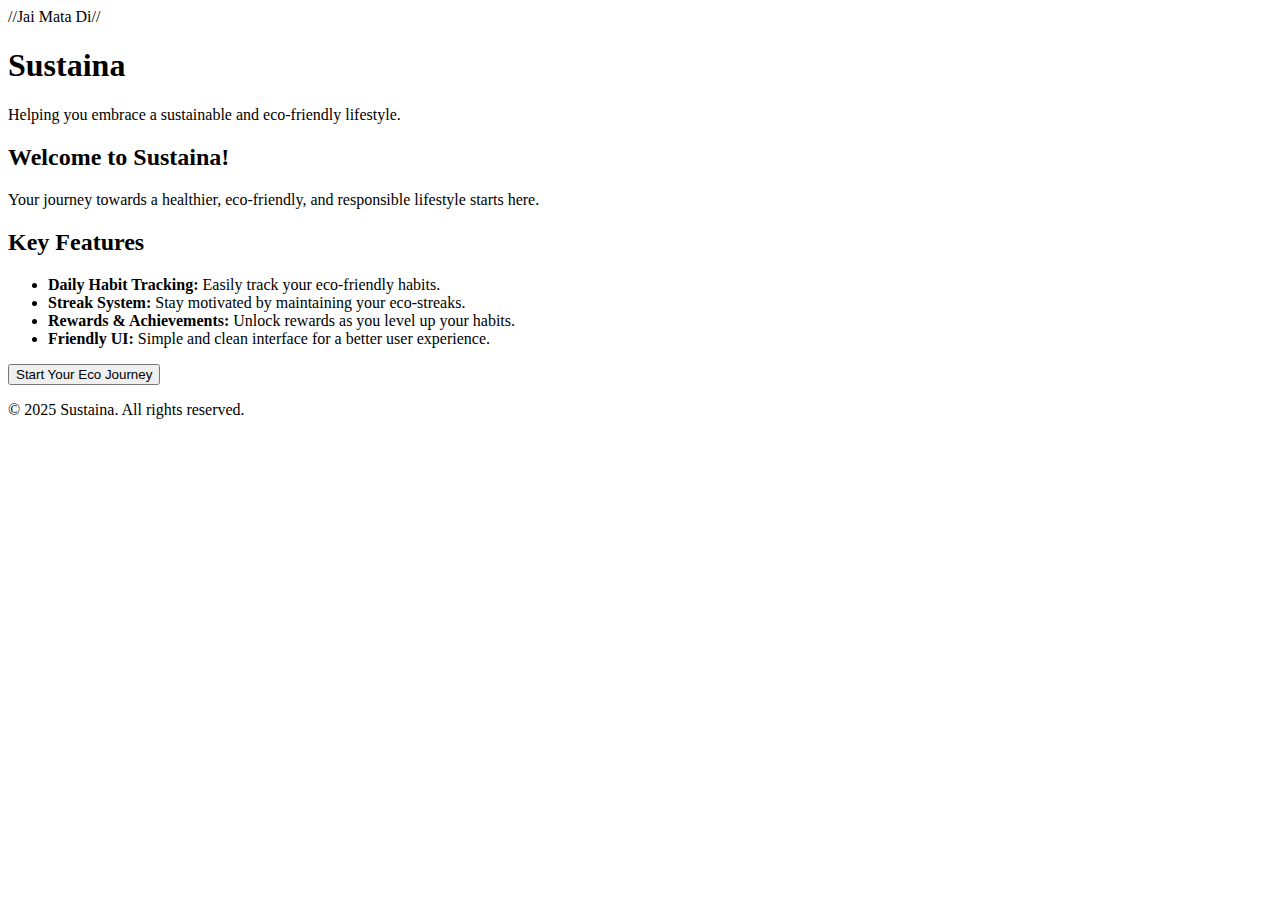
==== index.html @ 22886e9b "Initial hTML commit for Sustaina project" ====
//Jai Mata Di//
<!DOCTYPE html>
<html lang="en">
<head>
    <meta charset="UTF-8">
    <meta name="viewport" content="width=device-width, initial-scale=1.0">
    <title>Sustaina - Your Path to Eco-Friendly Living</title>
    <link rel="stylesheet" href="styles.css">
</head>
<body>

    <!-- Header Section -->
    <header>
        <div class="logo">
            <h1>Sustaina</h1>
        </div>
        <p class="tagline">Helping you embrace a sustainable and eco-friendly lifestyle.</p>
    </header>

    <!-- Main Container -->
    <div class="container">

        <!-- Introduction Section -->
        <section class="intro">
            <h2>Welcome to Sustaina!</h2>
            <p>Your journey towards a healthier, eco-friendly, and responsible lifestyle starts here.</p>
        </section>

        <!-- Key Features Section -->
        <section class="features">
            <h2>Key Features</h2>
            <ul>
                <li><strong>Daily Habit Tracking:</strong> Easily track your eco-friendly habits.</li>
                <li><strong>Streak System:</strong> Stay motivated by maintaining your eco-streaks.</li>
                <li><strong>Rewards & Achievements:</strong> Unlock rewards as you level up your habits.</li>
                <li><strong>Friendly UI:</strong> Simple and clean interface for a better user experience.</li>
            </ul>
        </section>

        <!-- Call to Action Section -->
        <section class="cta">
            <button class="start-button">Start Your Eco Journey</button>
        </section>

    </div>

    <!-- Footer Section -->
    <footer>
        <p>&copy; 2025 Sustaina. All rights reserved.</p>
    </footer>

    <script src="script.js"></script>
</body>
</html>
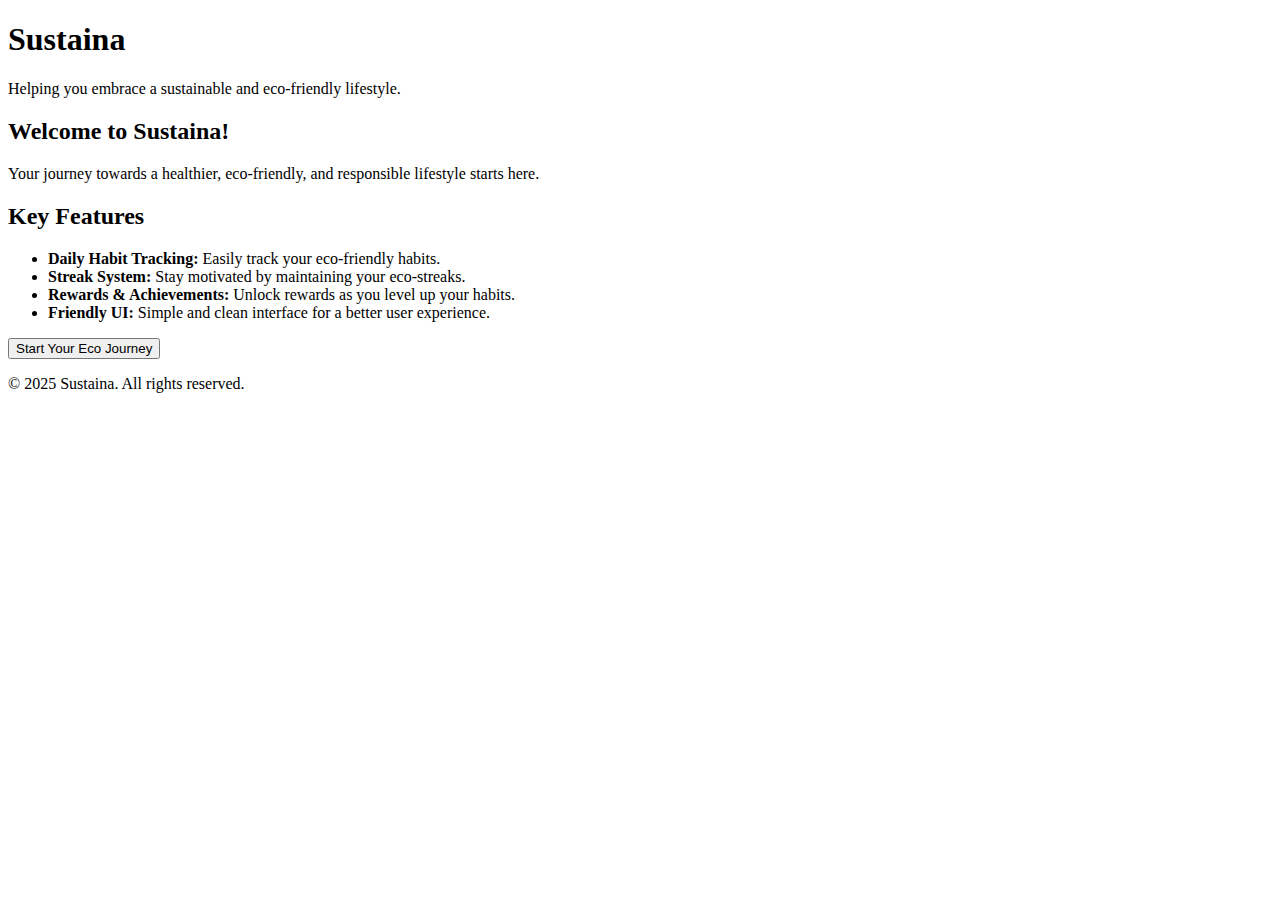
==== commit b1138dc9: "Some Changes in HTML code" ====
--- a/index.html
+++ b/index.html
@@ -1,4 +1,3 @@
-//Jai Mata Di//
 <!DOCTYPE html>
 <html lang="en">
 <head>
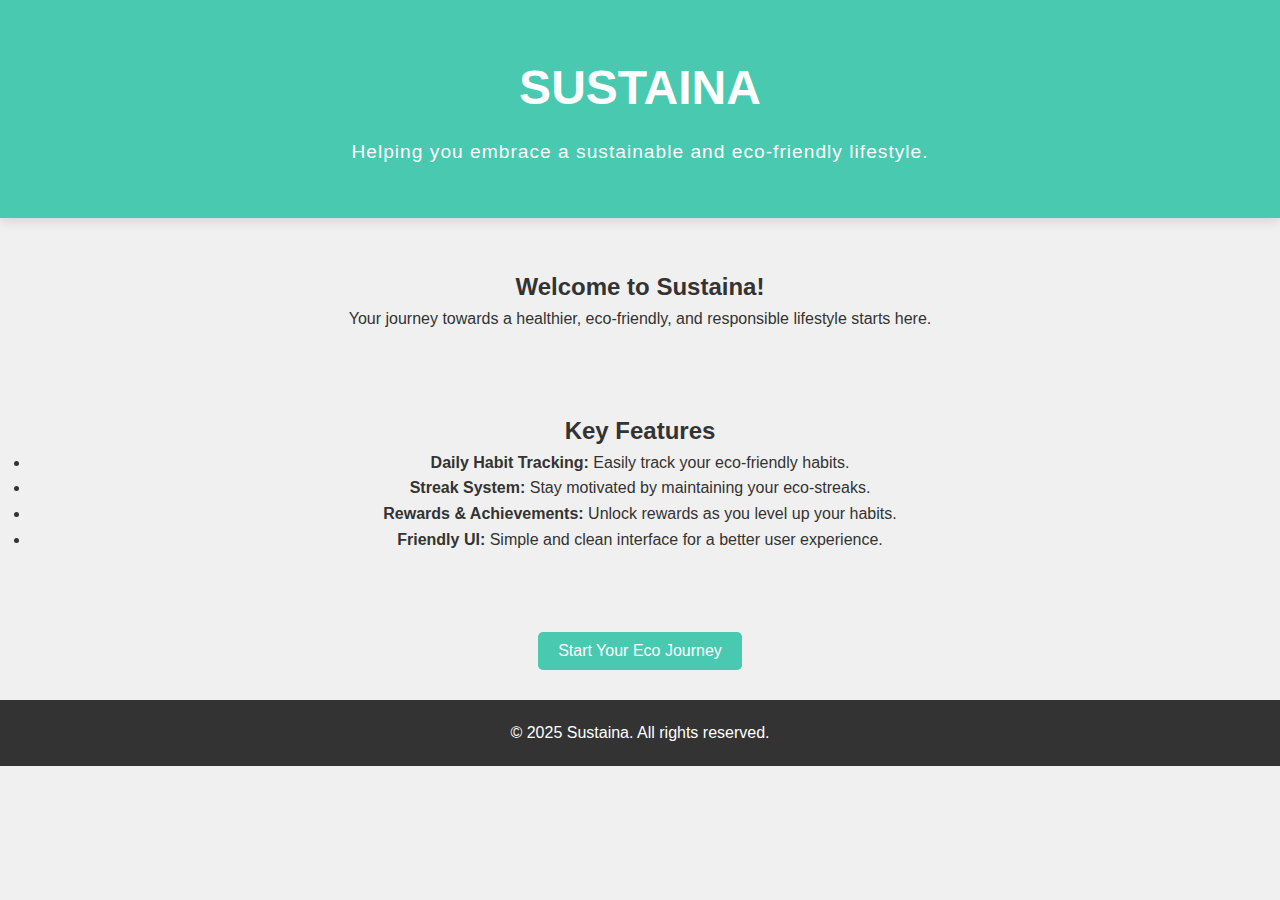
==== commit 90b51d6c: "Clearead mistake of linking html to css" ====
--- a/index.html
+++ b/index.html
@@ -4,7 +4,7 @@
     <meta charset="UTF-8">
     <meta name="viewport" content="width=device-width, initial-scale=1.0">
     <title>Sustaina - Your Path to Eco-Friendly Living</title>
-    <link rel="stylesheet" href="styles.css">
+    <link rel="stylesheet" href="style.css">
 </head>
 <body>
 
--- a/style.css
+++ b/style.css
@@ -0,0 +1,132 @@
+/* General Reset */
+* {
+    margin: 0;
+    padding: 0;
+    box-sizing: border-box;
+}
+
+/* Body Styling */
+body {
+    font-family: 'Arial', sans-serif;
+    background-color: #f0f0f0;
+    color: #333;
+    line-height: 1.6;
+}
+
+/* Header Section */
+header {
+    background: #48c9b0;
+    color: #fff;
+    padding: 50px 0;
+    text-align: center;
+    box-shadow: 0 4px 10px rgba(0, 0, 0, 0.1);
+    animation: fadeIn 2s ease-in-out;
+}
+
+header h1 {
+    font-size: 3rem;
+    font-weight: bold;
+    text-transform: uppercase;
+    margin-bottom: 10px;
+}
+
+header p {
+    font-size: 1.2rem;
+    letter-spacing: 1px;
+}
+
+/* Animation for fade-in effect */
+@keyframes fadeIn {
+    0% {
+        opacity: 0;
+    }
+    100% {
+        opacity: 1;
+    }
+}
+
+/* Section Styling */
+section {
+    padding: 30px;
+    text-align: center;
+    margin-top: 20px;
+}
+
+/* Card Layout for Key Features */
+.feature-cards {
+    display: flex;
+    justify-content: space-around;
+    flex-wrap: wrap;
+    gap: 20px;
+}
+
+.feature-card {
+    background-color: #fff;
+    width: 250px;
+    padding: 20px;
+    border-radius: 10px;
+    box-shadow: 0 4px 6px rgba(0, 0, 0, 0.1);
+    transition: transform 0.3s ease, box-shadow 0.3s ease;
+}
+
+.feature-card:hover {
+    transform: scale(1.05);
+    box-shadow: 0 8px 12px rgba(0, 0, 0, 0.2);
+}
+
+.feature-card h3 {
+    font-size: 1.5rem;
+    margin-bottom: 10px;
+}
+
+.feature-card p {
+    font-size: 1rem;
+    color: #666;
+}
+
+/* Button Styling */
+button {
+    background-color: #48c9b0;
+    color: white;
+    padding: 10px 20px;
+    border: none;
+    border-radius: 5px;
+    cursor: pointer;
+    font-size: 1rem;
+    transition: background-color 0.3s ease;
+}
+
+button:hover {
+    background-color: #16a085;
+}
+
+/* Footer Styling */
+footer {
+    background: #333;
+    color: #fff;
+    padding: 20px 0;
+    text-align: center;
+}
+
+footer a {
+    color: #fff;
+    text-decoration: none;
+    font-weight: bold;
+}
+
+footer a:hover {
+    text-decoration: underline;
+}
+
+/* Image Styling */
+img {
+    max-width: 100%;
+    height: auto;
+    border-radius: 8px;
+    box-shadow: 0 4px 6px rgba(0, 0, 0, 0.1);
+}
+
+/* Smooth Scroll Effect */
+html {
+    scroll-behavior: smooth;
+}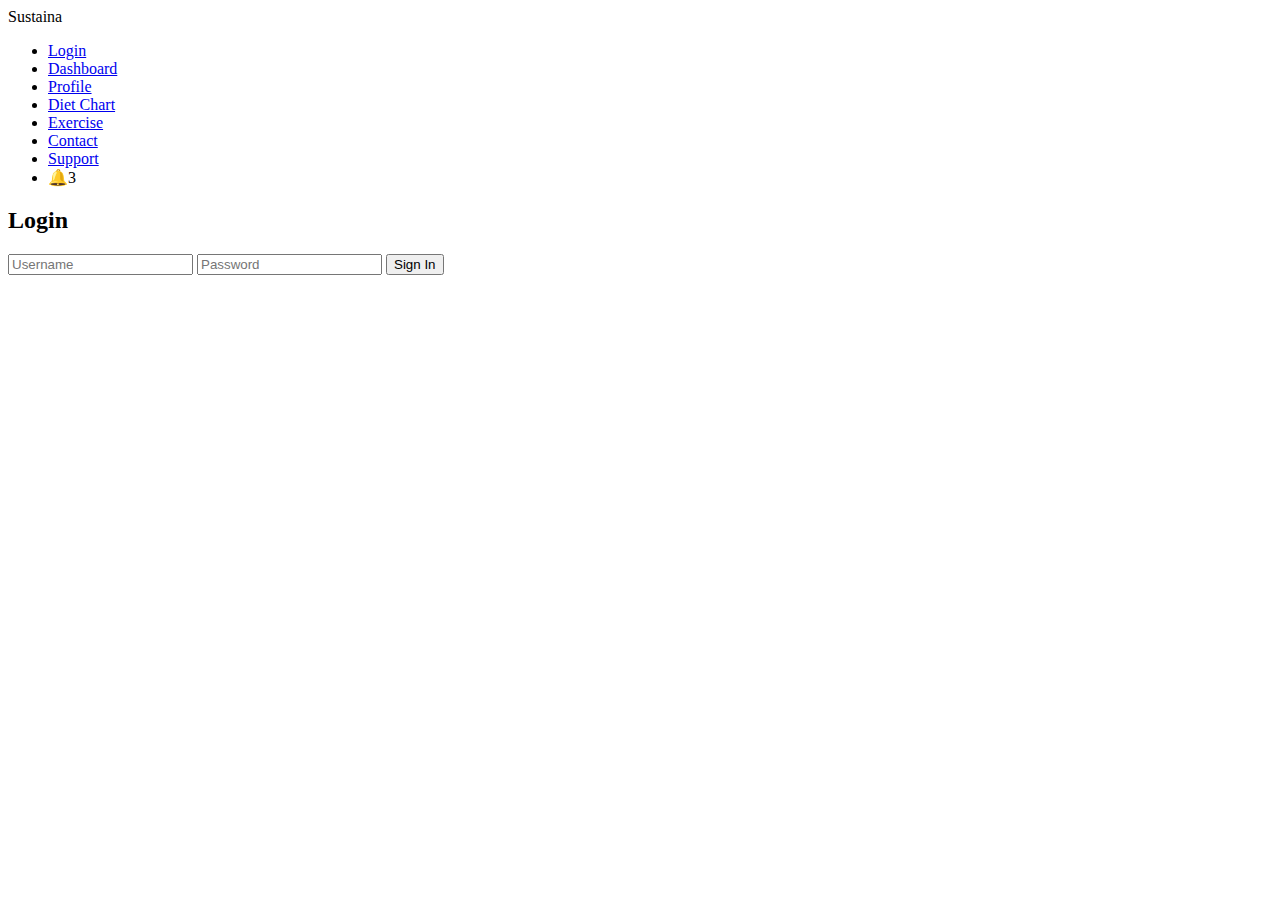
==== commit 39bbd8f4: "Changes in html code" ====
--- a/index.html
+++ b/index.html
@@ -1,53 +1,101 @@
+<!-- index.html -->
 <!DOCTYPE html>
 <html lang="en">
 <head>
-    <meta charset="UTF-8">
-    <meta name="viewport" content="width=device-width, initial-scale=1.0">
-    <title>Sustaina - Your Path to Eco-Friendly Living</title>
-    <link rel="stylesheet" href="style.css">
+  <meta charset="UTF-8">
+  <meta name="viewport" content="width=device-width, initial-scale=1.0">
+  <title>Sustaina - Your Path to Eco-Friendly Living</title>
+  <link rel="stylesheet" href="styles.css">
 </head>
 <body>
-
-    <!-- Header Section -->
-    <header>
-        <div class="logo">
-            <h1>Sustaina</h1>
-        </div>
-        <p class="tagline">Helping you embrace a sustainable and eco-friendly lifestyle.</p>
-    </header>
-
-    <!-- Main Container -->
-    <div class="container">
-
-        <!-- Introduction Section -->
-        <section class="intro">
-            <h2>Welcome to Sustaina!</h2>
-            <p>Your journey towards a healthier, eco-friendly, and responsible lifestyle starts here.</p>
-        </section>
-
-        <!-- Key Features Section -->
-        <section class="features">
-            <h2>Key Features</h2>
-            <ul>
-                <li><strong>Daily Habit Tracking:</strong> Easily track your eco-friendly habits.</li>
-                <li><strong>Streak System:</strong> Stay motivated by maintaining your eco-streaks.</li>
-                <li><strong>Rewards & Achievements:</strong> Unlock rewards as you level up your habits.</li>
-                <li><strong>Friendly UI:</strong> Simple and clean interface for a better user experience.</li>
-            </ul>
-        </section>
-
-        <!-- Call to Action Section -->
-        <section class="cta">
-            <button class="start-button">Start Your Eco Journey</button>
-        </section>
-
-    </div>
-
-    <!-- Footer Section -->
-    <footer>
-        <p>&copy; 2025 Sustaina. All rights reserved.</p>
-    </footer>
-
-    <script src="script.js"></script>
+  <header>
+    <div class="logo">Sustaina</div>
+    <nav>
+      <ul>
+        <li><a href="#" data-view="login" class="nav-link active">Login</a></li>
+        <li><a href="#" data-view="dashboard" class="nav-link">Dashboard</a></li>
+        <li><a href="#" data-view="profile" class="nav-link">Profile</a></li>
+        <li><a href="#" data-view="diet" class="nav-link">Diet Chart</a></li>
+        <li><a href="#" data-view="exercise" class="nav-link">Exercise</a></li>
+        <li><a href="#" data-view="contact" class="nav-link">Contact</a></li>
+        <li><a href="#" data-view="support" class="nav-link">Support</a></li>
+        <li><span id="notif" class="nav-link">🔔<span class="badge" id="notifCount">3</span></span></li>
+      </ul>
+    </nav>
+  </header>
+  <main id="view-container">
+    <!-- Login View -->
+    <section class="view" id="login">
+      <h2>Login</h2>
+      <form id="loginForm">
+        <input type="text" id="username" placeholder="Username" required>
+        <input type="password" id="password" placeholder="Password" required>
+        <button type="submit" class="btn">Sign In</button>
+      </form>
+    </section>
+    <!-- Dashboard View -->
+    <section class="view" id="dashboard" hidden>
+      <h2>Dashboard</h2>
+      <div class="cards">
+        <div class="card">Streak: <span id="streak">0</span> days</div>
+        <div class="card">XP: <span id="xp">0</span></div>
+        <div class="card">Eco-Score: <span id="ecoScore">0</span></div>
+      </div>
+      <div class="habits">
+        <button class="habit-btn" data-habit="walk">🚶 Walk instead of bike</button>
+        <button class="habit-btn" data-habit="water">💧 Drink in reusable bottle</button>
+        <button class="habit-btn" data-habit="plant">🌱 Water a plant</button>
+        <button class="habit-btn" data-habit="junk">🥗 No junk food today</button>
+      </div>
+      <div class="quote">
+        <button id="quoteButton" class="btn">Motivate Me</button>
+        <p id="quoteDisplay"></p>
+      </div>
+    </section>
+    <!-- Profile View -->
+    <section class="view" id="profile" hidden>
+      <h2>Profile</h2>
+      <div class="profile-info">
+        <p><strong>Username:</strong> <span id="user-name">User</span></p>
+        <p><strong>Email:</strong> <span id="user-email">user@example.com</span></p>
+      </div>
+    </section>
+    <!-- Diet Chart View -->
+    <section class="view" id="diet" hidden>
+      <h2>Diet Chart</h2>
+      <ul class="list">
+        <li>Breakfast: Oats & Fruit</li>
+        <li>Lunch: Salad & Quinoa</li>
+        <li>Snack: Nuts & Yogurt</li>
+        <li>Dinner: Veg Curry & Brown Rice</li>
+      </ul>
+    </section>
+    <!-- Exercise View -->
+    <section class="view" id="exercise" hidden>
+      <h2>Exercise</h2>
+      <ul class="list">
+        <li>30 min Walking</li>
+        <li>15 min Yoga</li>
+        <li>Push-ups: 20 reps</li>
+      </ul>
+    </section>
+    <!-- Contact View -->
+    <section class="view" id="contact" hidden>
+      <h2>Contact Us</h2>
+      <form id="contactForm">
+        <input type="text" placeholder="Your Name" required>
+        <input type="email" placeholder="Your Email" required>
+        <textarea placeholder="Message..." required></textarea>
+        <button type="submit" class="btn">Send</button>
+      </form>
+    </section>
+    <!-- Support View -->
+    <section class="view" id="support" hidden>
+      <h2>Support</h2>
+      <p>Help Desk: <a href="mailto:support@sustaina.com">support@sustaina.com</a></p>
+      <p>FAQs: Coming soon</p>
+    </section>
+  </main>
+  <script src="script.js"></script>
 </body>
 </html>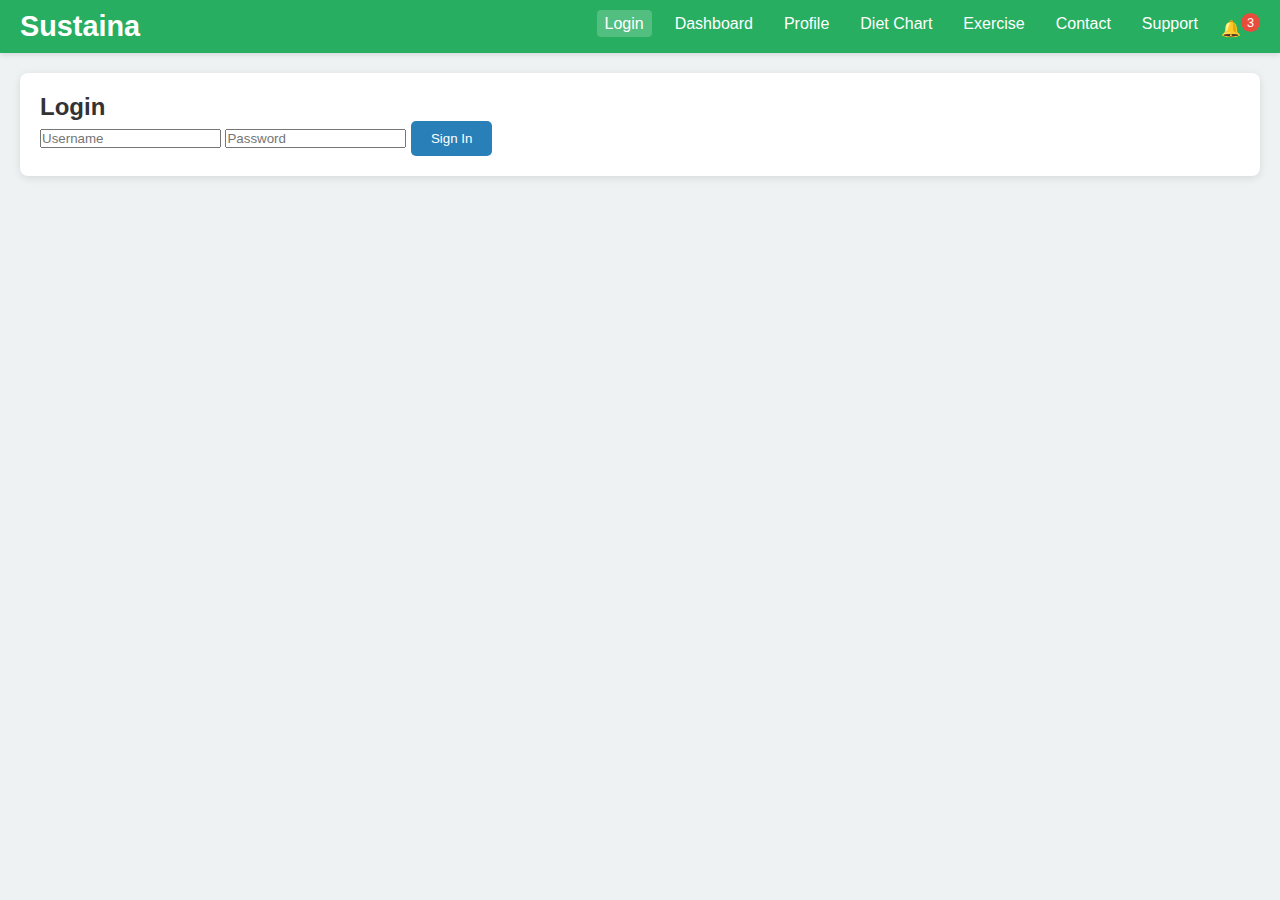
==== commit 8e4cd679: "link updated" ====
--- a/index.html
+++ b/index.html
@@ -5,7 +5,7 @@
   <meta charset="UTF-8">
   <meta name="viewport" content="width=device-width, initial-scale=1.0">
   <title>Sustaina - Your Path to Eco-Friendly Living</title>
-  <link rel="stylesheet" href="styles.css">
+  <link rel="stylesheet" href="style.css">
 </head>
 <body>
   <header>
--- a/style.css
+++ b/style.css
@@ -0,0 +1,21 @@
+* { box-sizing: border-box; margin: 0; padding: 0; }
+body { font-family: 'Segoe UI', sans-serif; background: #eef2f3; color: #333; }
+header { background: #27ae60; color: #fff; display: flex; justify-content: space-between; align-items: center; padding: 10px 20px; box-shadow: 0 2px 5px rgba(0,0,0,0.1); }
+.logo { font-size: 1.8em; font-weight: bold; }
+nav ul { list-style: none; display: flex; gap: 15px; }
+nav a { color: #fff; text-decoration: none; padding: 5px 8px; border-radius: 4px; transition: background 0.3s; }
+nav a.active, nav a:hover { background: rgba(255,255,255,0.2); }
+.badge { background: #e74c3c; border-radius: 50%; padding: 2px 6px; font-size: 0.8em; vertical-align: super; }
+main { padding: 20px; }
+.view { background: #fff; padding: 20px; margin-bottom: 20px; border-radius: 8px; box-shadow: 0 2px 8px rgba(0,0,0,0.1); animation: slideIn 0.5s ease; }
+.cards { display: flex; gap: 10px; flex-wrap: wrap; margin-bottom: 20px; }
+.card { flex: 1 1 120px; background: #dff9fb; padding: 15px; border-radius: 5px; text-align: center; font-weight: bold; }
+.habits { display: flex; flex-wrap: wrap; gap: 10px; margin-bottom: 20px; }
+.habit-btn { background: #27ae60; border: none; color: #fff; padding: 10px; border-radius: 5px; cursor: pointer; transition: transform 0.2s; }
+.habit-btn:hover { transform: translateY(-3px); }
+.btn { background: #2980b9; color: #fff; padding: 10px 20px; border: none; border-radius: 5px; cursor: pointer; transition: background 0.3s; }
+.btn:hover { background: #1c5980; }
+.list { list-style: disc inside; text-align: left; }
+p { margin-bottom: 10px; }
+footer { display: none; }
+@keyframes slideIn { from { opacity: 0; transform: translateY(20px); } to { opacity: 1; transform: translateY(0); } }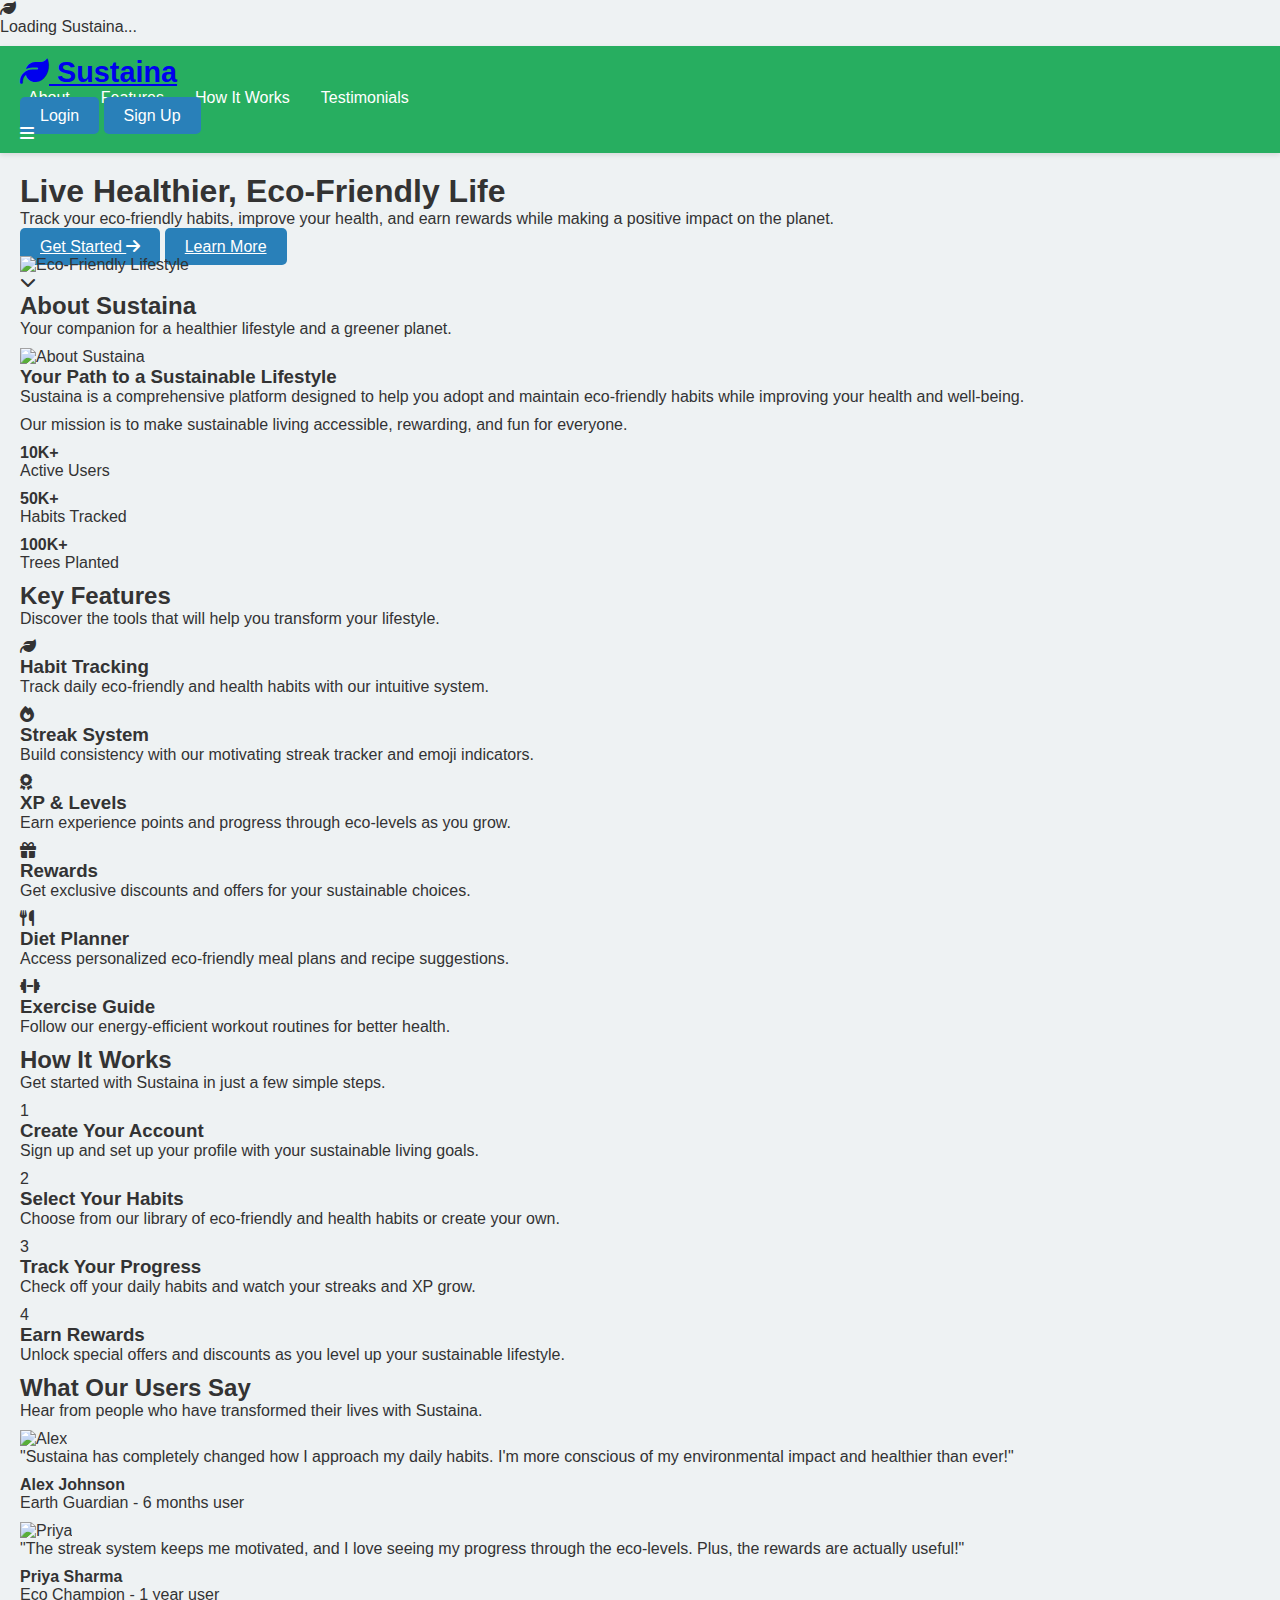
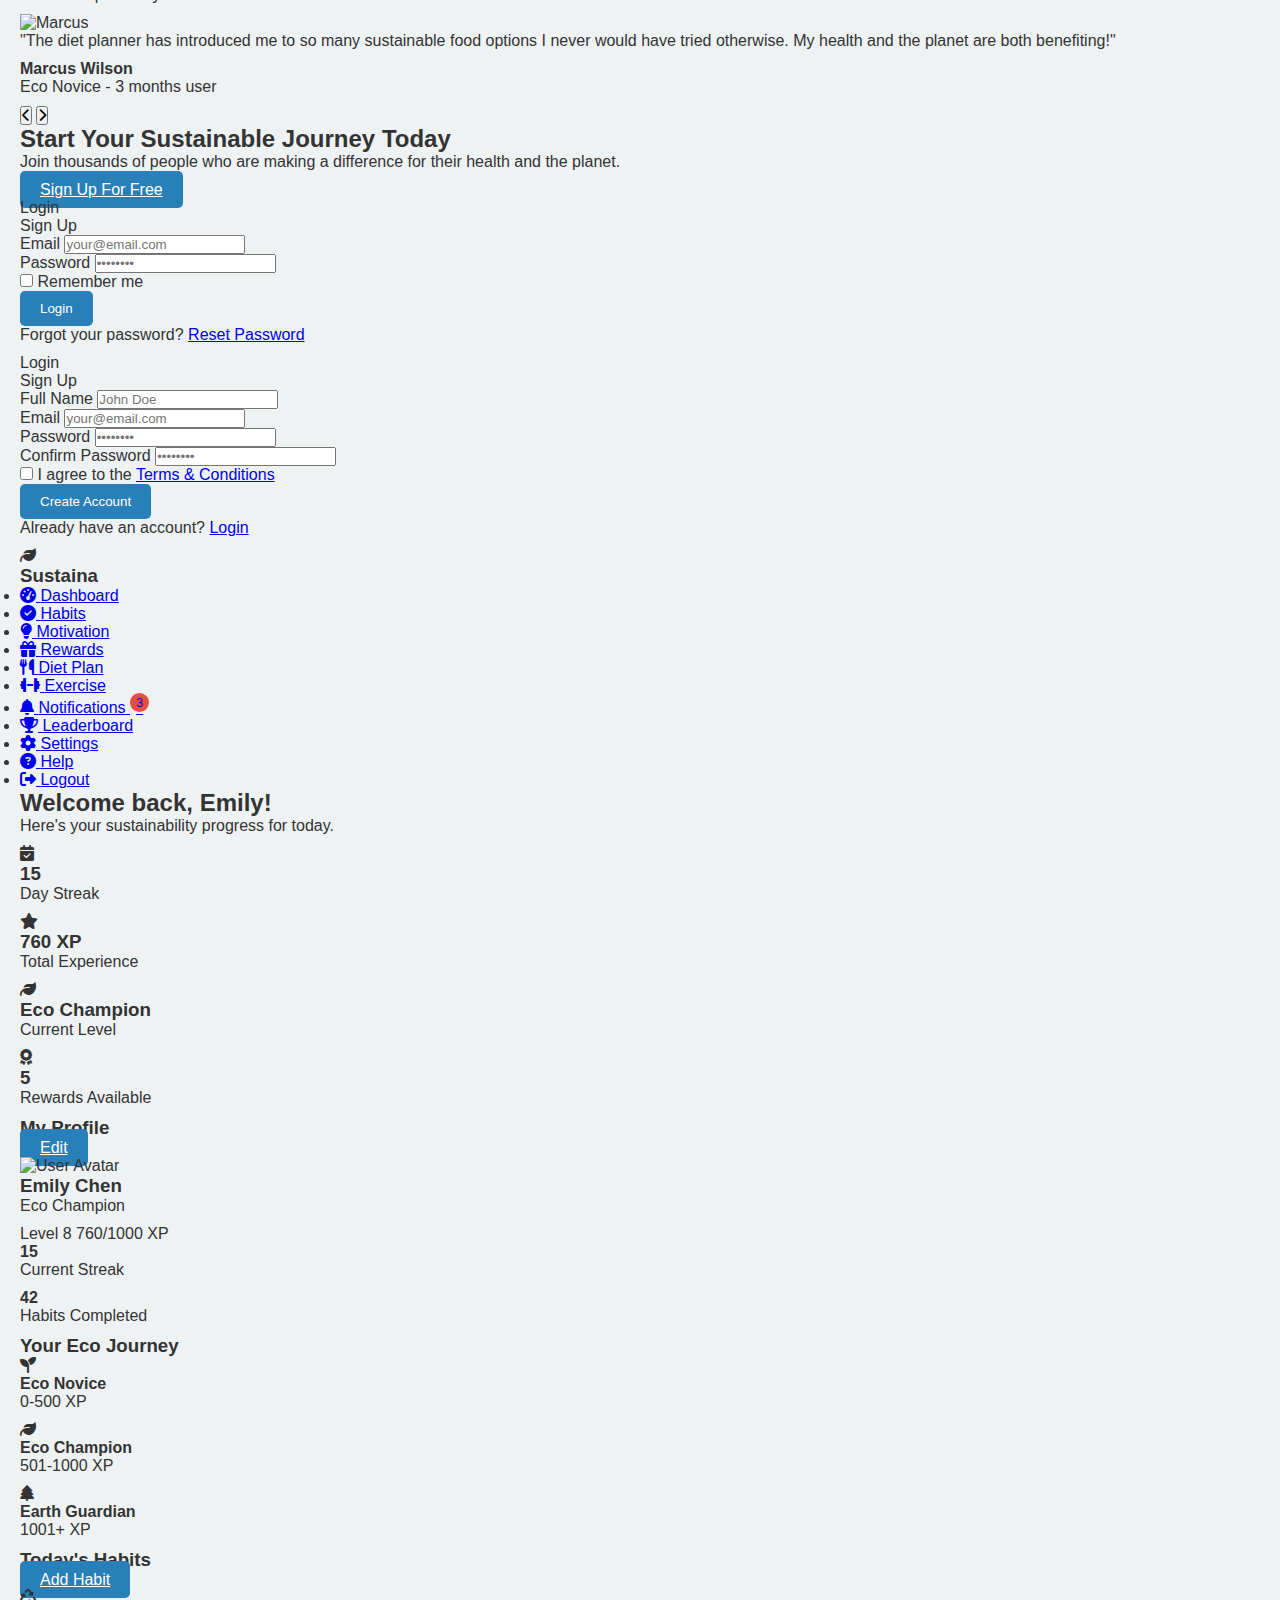
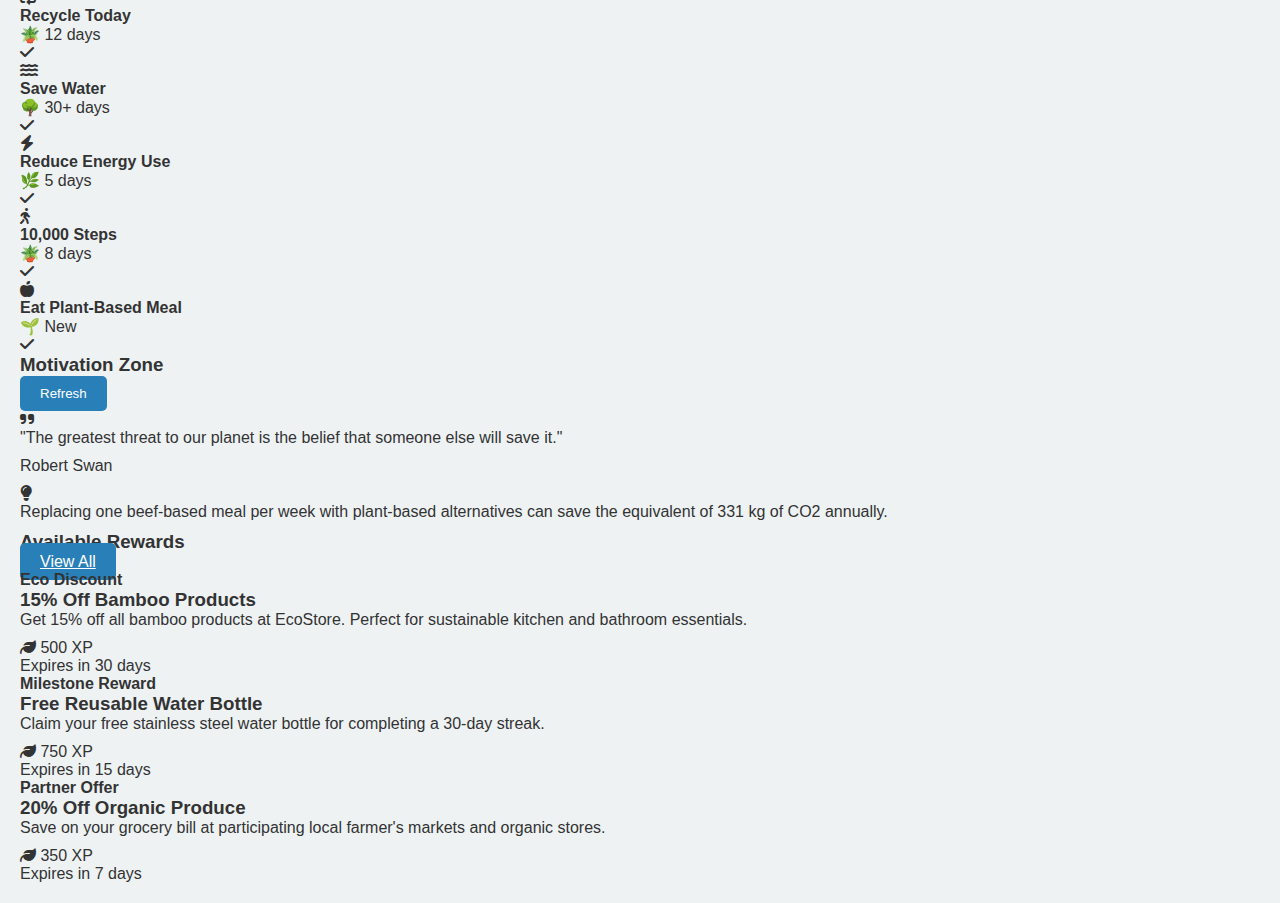
==== commit 8e67ba54: "Change in html code" ====
--- a/index.html
+++ b/index.html
@@ -1,101 +1,689 @@
-<!-- index.html -->
 <!DOCTYPE html>
 <html lang="en">
 <head>
-  <meta charset="UTF-8">
-  <meta name="viewport" content="width=device-width, initial-scale=1.0">
-  <title>Sustaina - Your Path to Eco-Friendly Living</title>
-  <link rel="stylesheet" href="style.css">
+    <meta charset="UTF-8">
+    <meta name="viewport" content="width=device-width, initial-scale=1.0">
+    <title>Sustaina - Eco-Friendly Lifestyle Platform</title>
+    <!-- Font Awesome for icons -->
+    <link rel="stylesheet" href="https://cdnjs.cloudflare.com/ajax/libs/font-awesome/6.4.0/css/all.min.css">
+    <!-- Custom CSS will be linked here -->
+    <link rel="stylesheet" href="style.css">
 </head>
 <body>
-  <header>
-    <div class="logo">Sustaina</div>
-    <nav>
-      <ul>
-        <li><a href="#" data-view="login" class="nav-link active">Login</a></li>
-        <li><a href="#" data-view="dashboard" class="nav-link">Dashboard</a></li>
-        <li><a href="#" data-view="profile" class="nav-link">Profile</a></li>
-        <li><a href="#" data-view="diet" class="nav-link">Diet Chart</a></li>
-        <li><a href="#" data-view="exercise" class="nav-link">Exercise</a></li>
-        <li><a href="#" data-view="contact" class="nav-link">Contact</a></li>
-        <li><a href="#" data-view="support" class="nav-link">Support</a></li>
-        <li><span id="notif" class="nav-link">🔔<span class="badge" id="notifCount">3</span></span></li>
-      </ul>
-    </nav>
-  </header>
-  <main id="view-container">
-    <!-- Login View -->
-    <section class="view" id="login">
-      <h2>Login</h2>
-      <form id="loginForm">
-        <input type="text" id="username" placeholder="Username" required>
-        <input type="password" id="password" placeholder="Password" required>
-        <button type="submit" class="btn">Sign In</button>
-      </form>
-    </section>
-    <!-- Dashboard View -->
-    <section class="view" id="dashboard" hidden>
-      <h2>Dashboard</h2>
-      <div class="cards">
-        <div class="card">Streak: <span id="streak">0</span> days</div>
-        <div class="card">XP: <span id="xp">0</span></div>
-        <div class="card">Eco-Score: <span id="ecoScore">0</span></div>
-      </div>
-      <div class="habits">
-        <button class="habit-btn" data-habit="walk">🚶 Walk instead of bike</button>
-        <button class="habit-btn" data-habit="water">💧 Drink in reusable bottle</button>
-        <button class="habit-btn" data-habit="plant">🌱 Water a plant</button>
-        <button class="habit-btn" data-habit="junk">🥗 No junk food today</button>
-      </div>
-      <div class="quote">
-        <button id="quoteButton" class="btn">Motivate Me</button>
-        <p id="quoteDisplay"></p>
-      </div>
-    </section>
-    <!-- Profile View -->
-    <section class="view" id="profile" hidden>
-      <h2>Profile</h2>
-      <div class="profile-info">
-        <p><strong>Username:</strong> <span id="user-name">User</span></p>
-        <p><strong>Email:</strong> <span id="user-email">user@example.com</span></p>
-      </div>
-    </section>
-    <!-- Diet Chart View -->
-    <section class="view" id="diet" hidden>
-      <h2>Diet Chart</h2>
-      <ul class="list">
-        <li>Breakfast: Oats & Fruit</li>
-        <li>Lunch: Salad & Quinoa</li>
-        <li>Snack: Nuts & Yogurt</li>
-        <li>Dinner: Veg Curry & Brown Rice</li>
-      </ul>
-    </section>
-    <!-- Exercise View -->
-    <section class="view" id="exercise" hidden>
-      <h2>Exercise</h2>
-      <ul class="list">
-        <li>30 min Walking</li>
-        <li>15 min Yoga</li>
-        <li>Push-ups: 20 reps</li>
-      </ul>
-    </section>
-    <!-- Contact View -->
-    <section class="view" id="contact" hidden>
-      <h2>Contact Us</h2>
-      <form id="contactForm">
-        <input type="text" placeholder="Your Name" required>
-        <input type="email" placeholder="Your Email" required>
-        <textarea placeholder="Message..." required></textarea>
-        <button type="submit" class="btn">Send</button>
-      </form>
-    </section>
-    <!-- Support View -->
-    <section class="view" id="support" hidden>
-      <h2>Support</h2>
-      <p>Help Desk: <a href="mailto:support@sustaina.com">support@sustaina.com</a></p>
-      <p>FAQs: Coming soon</p>
-    </section>
-  </main>
-  <script src="script.js"></script>
-</body>
-</html>+    <!-- PRE-LOADER -->
+    <div class="preloader">
+        <div class="loader">
+            <i class="fas fa-leaf fa-spin"></i>
+            <p>Loading Sustaina...</p>
+        </div>
+    </div>
+
+    <!-- HEADER -->
+    <header id="header">
+        <div class="container">
+            <div class="header-container">
+                <a href="index.html" class="logo">
+                    <i class="fas fa-leaf"></i>
+                    <span>Sustaina</span>
+                </a>
+                <nav>
+                    <ul class="nav-links">
+                        <li><a href="#about">About</a></li>
+                        <li><a href="#features">Features</a></li>
+                        <li><a href="#how-it-works">How It Works</a></li>
+                        <li><a href="#testimonials">Testimonials</a></li>
+                    </ul>
+                    <div class="auth-buttons">
+                        <a href="login.html" class="btn btn-outline">Login</a>
+                        <a href="signup.html" class="btn">Sign Up</a>
+                    </div>
+                    <div class="mobile-toggle">
+                        <i class="fas fa-bars"></i>
+                    </div>
+                </nav>
+            </div>
+        </div>
+    </header>
+
+    <!-- MAIN CONTENT AREA -->
+    <!-- Each page will be its own section in this SPA structure -->
+    <main>
+        <!-- LANDING PAGE SECTIONS -->
+        <section id="landing-page" class="page active">
+            <!-- Hero Section -->
+            <section class="hero" id="hero">
+                <div class="container">
+                    <div class="hero-content">
+                        <h1>Live Healthier, <span class="text-accent">Eco-Friendly</span> Life</h1>
+                        <p>Track your eco-friendly habits, improve your health, and earn rewards while making a positive impact on the planet.</p>
+                        <div class="hero-btns">
+                            <a href="signup.html" class="btn btn-accent">Get Started <i class="fas fa-arrow-right"></i></a>
+                            <a href="#how-it-works" class="btn btn-outline">Learn More</a>
+                        </div>
+                    </div>
+                </div>
+                <img src="https://api.dicebear.com/7.x/shapes/svg?seed=eco-earth&backgroundColor=71C2BD" alt="Eco-Friendly Lifestyle" class="hero-image">
+                <div class="scroll-indicator">
+                    <i class="fas fa-chevron-down"></i>
+                </div>
+            </section>
+
+            <!-- About Section -->
+            <section class="section" id="about">
+                <div class="container">
+                    <div class="section-title">
+                        <h2>About Sustaina</h2>
+                        <p>Your companion for a healthier lifestyle and a greener planet.</p>
+                    </div>
+                    <div class="about-content">
+                        <div class="about-image">
+                            <img src="https://api.dicebear.com/7.x/shapes/svg?seed=sustaina&backgroundColor=93D482" alt="About Sustaina">
+                        </div>
+                        <div class="about-text">
+                            <h3>Your Path to a Sustainable Lifestyle</h3>
+                            <p>Sustaina is a comprehensive platform designed to help you adopt and maintain eco-friendly habits while improving your health and well-being.</p>
+                            <p>Our mission is to make sustainable living accessible, rewarding, and fun for everyone.</p>
+                            <div class="about-stats">
+                                <div class="stat">
+                                    <h4>10K+</h4>
+                                    <p>Active Users</p>
+                                </div>
+                                <div class="stat">
+                                    <h4>50K+</h4>
+                                    <p>Habits Tracked</p>
+                                </div>
+                                <div class="stat">
+                                    <h4>100K+</h4>
+                                    <p>Trees Planted</p>
+                                </div>
+                            </div>
+                        </div>
+                    </div>
+                </div>
+            </section>
+            
+            <!-- Features Section -->
+            <section class="section" id="features">
+                <div class="container">
+                    <div class="section-title">
+                        <h2>Key Features</h2>
+                        <p>Discover the tools that will help you transform your lifestyle.</p>
+                    </div>
+                    <div class="features-grid">
+                        <div class="feature-card" data-aos="fade-up">
+                            <div class="feature-icon">
+                                <i class="fas fa-leaf"></i>
+                            </div>
+                            <h3>Habit Tracking</h3>
+                            <p>Track daily eco-friendly and health habits with our intuitive system.</p>
+                        </div>
+                        <div class="feature-card" data-aos="fade-up" data-aos-delay="100">
+                            <div class="feature-icon">
+                                <i class="fas fa-fire"></i>
+                            </div>
+                            <h3>Streak System</h3>
+                            <p>Build consistency with our motivating streak tracker and emoji indicators.</p>
+                        </div>
+                        <div class="feature-card" data-aos="fade-up" data-aos-delay="200">
+                            <div class="feature-icon">
+                                <i class="fas fa-award"></i>
+                            </div>
+                            <h3>XP & Levels</h3>
+                            <p>Earn experience points and progress through eco-levels as you grow.</p>
+                        </div>
+                        <div class="feature-card" data-aos="fade-up" data-aos-delay="300">
+                            <div class="feature-icon">
+                                <i class="fas fa-gift"></i>
+                            </div>
+                            <h3>Rewards</h3>
+                            <p>Get exclusive discounts and offers for your sustainable choices.</p>
+                        </div>
+                        <div class="feature-card" data-aos="fade-up" data-aos-delay="400">
+                            <div class="feature-icon">
+                                <i class="fas fa-utensils"></i>
+                            </div>
+                            <h3>Diet Planner</h3>
+                            <p>Access personalized eco-friendly meal plans and recipe suggestions.</p>
+                        </div>
+                        <div class="feature-card" data-aos="fade-up" data-aos-delay="500">
+                            <div class="feature-icon">
+                                <i class="fas fa-dumbbell"></i>
+                            </div>
+                            <h3>Exercise Guide</h3>
+                            <p>Follow our energy-efficient workout routines for better health.</p>
+                        </div>
+                    </div>
+                </div>
+            </section>
+
+            <!-- How It Works Section -->
+            <section class="section" id="how-it-works">
+                <div class="container">
+                    <div class="section-title">
+                        <h2>How It Works</h2>
+                        <p>Get started with Sustaina in just a few simple steps.</p>
+                    </div>
+                    <div class="steps">
+                        <div class="step" data-aos="fade-right">
+                            <div class="step-number">1</div>
+                            <div class="step-content">
+                                <h3>Create Your Account</h3>
+                                <p>Sign up and set up your profile with your sustainable living goals.</p>
+                            </div>
+                        </div>
+                        <div class="step" data-aos="fade-left">
+                            <div class="step-number">2</div>
+                            <div class="step-content">
+                                <h3>Select Your Habits</h3>
+                                <p>Choose from our library of eco-friendly and health habits or create your own.</p>
+                            </div>
+                        </div>
+                        <div class="step" data-aos="fade-right">
+                            <div class="step-number">3</div>
+                            <div class="step-content">
+                                <h3>Track Your Progress</h3>
+                                <p>Check off your daily habits and watch your streaks and XP grow.</p>
+                            </div>
+                        </div>
+                        <div class="step" data-aos="fade-left">
+                            <div class="step-number">4</div>
+                            <div class="step-content">
+                                <h3>Earn Rewards</h3>
+                                <p>Unlock special offers and discounts as you level up your sustainable lifestyle.</p>
+                            </div>
+                        </div>
+                    </div>
+                </div>
+            </section>
+
+            <!-- Testimonials Section -->
+            <section class="section" id="testimonials">
+                <div class="container">
+                    <div class="section-title">
+                        <h2>What Our Users Say</h2>
+                        <p>Hear from people who have transformed their lives with Sustaina.</p>
+                    </div>
+                    <div class="testimonial-slider">
+                        <div class="testimonial-slide active">
+                            <img src="https://api.dicebear.com/7.x/avataaars/svg?seed=Alex" alt="Alex" class="testimonial-avatar">
+                            <p class="testimonial-text">"Sustaina has completely changed how I approach my daily habits. I'm more conscious of my environmental impact and healthier than ever!"</p>
+                            <h4 class="testimonial-author">Alex Johnson</h4>
+                            <p class="testimonial-role">Earth Guardian - 6 months user</p>
+                        </div>
+                        <div class="testimonial-slide">
+                            <img src="https://api.dicebear.com/7.x/avataaars/svg?seed=Priya" alt="Priya" class="testimonial-avatar">
+                            <p class="testimonial-text">"The streak system keeps me motivated, and I love seeing my progress through the eco-levels. Plus, the rewards are actually useful!"</p>
+                            <h4 class="testimonial-author">Priya Sharma</h4>
+                            <p class="testimonial-role">Eco Champion - 1 year user</p>
+                        </div>
+                        <div class="testimonial-slide">
+                            <img src="https://api.dicebear.com/7.x/avataaars/svg?seed=Marcus" alt="Marcus" class="testimonial-avatar">
+                            <p class="testimonial-text">"The diet planner has introduced me to so many sustainable food options I never would have tried otherwise. My health and the planet are both benefiting!"</p>
+                            <h4 class="testimonial-author">Marcus Wilson</h4>
+                            <p class="testimonial-role">Eco Novice - 3 months user</p>
+                        </div>
+                        <div class="testimonial-nav">
+                            <button class="prev-btn"><i class="fas fa-chevron-left"></i></button>
+                            <button class="next-btn"><i class="fas fa-chevron-right"></i></button>
+                        </div>
+                    </div>
+                </div>
+            </section>
+
+            <!-- CTA Section -->
+            <section class="cta" id="cta">
+                <div class="container">
+                    <h2>Start Your Sustainable Journey Today</h2>
+                    <p>Join thousands of people who are making a difference for their health and the planet.</p>
+                    <a href="signup.html" class="btn">Sign Up For Free</a>
+                </div>
+            </section>
+        </section>
+
+        <!-- AUTHENTICATION PAGES -->
+        <!-- Login Page -->
+        <section id="login-page" class="page auth-container">
+            <div class="auth-box">
+                <div class="auth-tabs">
+                    <div class="auth-tab active" data-tab="login">Login</div>
+                    <div class="auth-tab" data-tab="signup">Sign Up</div>
+                </div>
+                <div class="auth-content">
+                    <form id="login-form" class="auth-form">
+                        <div class="form-group">
+                            <label for="login-email">Email</label>
+                            <input type="email" id="login-email" placeholder="your@email.com" required>
+                        </div>
+                        <div class="form-group">
+                            <label for="login-password">Password</label>
+                            <input type="password" id="login-password" placeholder="••••••••" required>
+                        </div>
+                        <div class="form-checkbox">
+                            <input type="checkbox" id="remember-me">
+                            <label for="remember-me">Remember me</label>
+                        </div>
+                        <button type="submit" class="btn auth-btn">Login</button>
+                        <div class="auth-footer">
+                            <p>Forgot your password? <a href="#reset-password">Reset Password</a></p>
+                        </div>
+                    </form>
+                </div>
+            </div>
+        </section>
+
+        <!-- Sign Up Page -->
+        <section id="signup-page" class="page auth-container">
+            <div class="auth-box">
+                <div class="auth-tabs">
+                    <div class="auth-tab" data-tab="login">Login</div>
+                    <div class="auth-tab active" data-tab="signup">Sign Up</div>
+                </div>
+                <div class="auth-content">
+                    <form id="signup-form" class="auth-form">
+                        <div class="form-group">
+                            <label for="signup-name">Full Name</label>
+                            <input type="text" id="signup-name" placeholder="John Doe" required>
+                        </div>
+                        <div class="form-group">
+                            <label for="signup-email">Email</label>
+                            <input type="email" id="signup-email" placeholder="your@email.com" required>
+                        </div>
+                        <div class="form-group">
+                            <label for="signup-password">Password</label>
+                            <input type="password" id="signup-password" placeholder="••••••••" required>
+                        </div>
+                        <div class="form-group">
+                            <label for="signup-confirm">Confirm Password</label>
+                            <input type="password" id="signup-confirm" placeholder="••••••••" required>
+                        </div>
+                        <div class="form-checkbox">
+                            <input type="checkbox" id="terms" required>
+                            <label for="terms">I agree to the <a href="#terms">Terms & Conditions</a></label>
+                        </div>
+                        <button type="submit" class="btn auth-btn">Create Account</button>
+                        <div class="auth-footer">
+                            <p>Already have an account? <a href="login.html">Login</a></p>
+                        </div>
+                    </form>
+                </div>
+            </div>
+        </section>
+
+        <!-- DASHBOARD PAGES -->
+        <!-- Dashboard Main Page -->
+        <section id="dashboard-page" class="page dashboard">
+            <!-- Sidebar Navigation -->
+            <aside class="sidebar">
+                <div class="sidebar-header">
+                    <i class="fas fa-leaf"></i>
+                    <h3>Sustaina</h3>
+                </div>
+                <ul class="sidebar-menu">
+                    <li>
+                        <a href="#dashboard" class="active">
+                            <i class="fas fa-tachometer-alt"></i>
+                            <span>Dashboard</span>
+                        </a>
+                    </li>
+                    <li>
+                        <a href="#habits">
+                            <i class="fas fa-check-circle"></i>
+                            <span>Habits</span>
+                        </a>
+                    </li>
+                    <li>
+                        <a href="#motivation">
+                            <i class="fas fa-lightbulb"></i>
+                            <span>Motivation</span>
+                        </a>
+                    </li>
+                    <li>
+                        <a href="#rewards">
+                            <i class="fas fa-gift"></i>
+                            <span>Rewards</span>
+                        </a>
+                    </li>
+                    <li>
+                        <a href="#diet-plan">
+                            <i class="fas fa-utensils"></i>
+                            <span>Diet Plan</span>
+                        </a>
+                    </li>
+                    <li>
+                        <a href="#exercise">
+                            <i class="fas fa-dumbbell"></i>
+                            <span>Exercise</span>
+                        </a>
+                    </li>
+                    <li>
+                        <a href="#notifications">
+                            <i class="fas fa-bell"></i>
+                            <span>Notifications</span>
+                            <span class="badge">3</span>
+                        </a>
+                    </li>
+                    <li>
+                        <a href="#leaderboard">
+                            <i class="fas fa-trophy"></i>
+                            <span>Leaderboard</span>
+                        </a>
+                    </li>
+                    <li>
+                        <a href="#settings">
+                            <i class="fas fa-cog"></i>
+                            <span>Settings</span>
+                        </a>
+                    </li>
+                    <li>
+                        <a href="#help">
+                            <i class="fas fa-question-circle"></i>
+                            <span>Help</span>
+                        </a>
+                    </li>
+                    <li>
+                        <a href="index.html" class="logout">
+                            <i class="fas fa-sign-out-alt"></i>
+                            <span>Logout</span>
+                        </a>
+                    </li>
+                </ul>
+            </aside>
+
+            <!-- Main Dashboard Content -->
+            <div class="main-content">
+                <div class="dashboard-header">
+                    <h2 class="dashboard-title">Welcome back, <span class="user-name">Emily</span>!</h2>
+                    <p class="dashboard-subtitle">Here's your sustainability progress for today.</p>
+                </div>
+
+                <!-- Stats Overview -->
+                <div class="stats-grid">
+                    <div class="stat-card">
+                        <div class="stat-icon">
+                            <i class="fas fa-calendar-check"></i>
+                        </div>
+                        <div class="stat-info">
+                            <h3>15</h3>
+                            <p>Day Streak</p>
+                        </div>
+                    </div>
+                    <div class="stat-card">
+                        <div class="stat-icon">
+                            <i class="fas fa-star"></i>
+                        </div>
+                        <div class="stat-info">
+                            <h3>760 XP</h3>
+                            <p>Total Experience</p>
+                        </div>
+                    </div>
+                    <div class="stat-card">
+                        <div class="stat-icon">
+                            <i class="fas fa-leaf"></i>
+                        </div>
+                        <div class="stat-info">
+                            <h3>Eco Champion</h3>
+                            <p>Current Level</p>
+                        </div>
+                    </div>
+                    <div class="stat-card">
+                        <div class="stat-icon">
+                            <i class="fas fa-award"></i>
+                        </div>
+                        <div class="stat-info">
+                            <h3>5</h3>
+                            <p>Rewards Available</p>
+                        </div>
+                    </div>
+                </div>
+
+                <!-- Profile Section -->
+                <div class="dashboard-section">
+                    <div class="section-header">
+                        <h3>My Profile</h3>
+                        <a href="#edit-profile" class="btn btn-outline btn-sm">Edit</a>
+                    </div>
+                    <div class="profile-section">
+                        <div class="profile-card">
+                            <img src="https://api.dicebear.com/7.x/avataaars/svg?seed=Emily" alt="User Avatar" class="profile-avatar">
+                            <h3 class="profile-name">Emily Chen</h3>
+                            <p class="profile-level">Eco Champion</p>
+                            <div class="progress-container">
+                                <div class="progress-bar">
+                                    <div class="progress-fill" style="width: 65%;"></div>
+                                </div>
+                                <div class="progress-info">
+                                    <span class="progress-level">Level 8</span>
+                                    <span class="progress-xp">760/1000 XP</span>
+                                </div>
+                            </div>
+                            <div class="profile-stats">
+                                <div class="profile-stat">
+                                    <h4>15</h4>
+                                    <p>Current Streak</p>
+                                </div>
+                                <div class="profile-stat">
+                                    <h4>42</h4>
+                                    <p>Habits Completed</p>
+                                </div>
+                            </div>
+                        </div>
+                        <div class="level-journey">
+                            <h3>Your Eco Journey</h3>
+                            <div class="journey-path">
+                                <div class="journey-step completed">
+                                    <div class="journey-icon">
+                                        <i class="fas fa-seedling"></i>
+                                    </div>
+                                    <div class="journey-info">
+                                        <h4>Eco Novice</h4>
+                                        <p>0-500 XP</p>
+                                    </div>
+                                </div>
+                                <div class="journey-step active">
+                                    <div class="journey-icon">
+                                        <i class="fas fa-leaf"></i>
+                                    </div>
+                                    <div class="journey-info">
+                                        <h4>Eco Champion</h4>
+                                        <p>501-1000 XP</p>
+                                    </div>
+                                </div>
+                                <div class="journey-step">
+                                    <div class="journey-icon">
+                                        <i class="fas fa-tree"></i>
+                                    </div>
+                                    <div class="journey-info">
+                                        <h4>Earth Guardian</h4>
+                                        <p>1001+ XP</p>
+                                    </div>
+                                </div>
+                            </div>
+                        </div>
+                    </div>
+                </div>
+
+                <!-- Daily Habits Section -->
+                <div class="dashboard-section">
+                    <div class="section-header">
+                        <h3>Today's Habits</h3>
+                        <a href="#add-habit" class="btn btn-sm">Add Habit</a>
+                    </div>
+                    <div class="habit-list">
+                        <!-- Eco Habits -->
+                        <div class="habit-item">
+                            <div class="habit-info">
+                                <div class="habit-icon eco">
+                                    <i class="fas fa-recycle"></i>
+                                </div>
+                                <div>
+                                    <h4 class="habit-title">Recycle Today</h4>
+                                    <div class="habit-streak">
+                                        <span class="streak-badge">
+                                            <span>🪴</span> 
+                                            <span>12 days</span>
+                                        </span>
+                                    </div>
+                                </div>
+                            </div>
+                            <div class="habit-actions">
+                                <div class="habit-check checked">
+                                    <i class="fas fa-check"></i>
+                                </div>
+                            </div>
+                        </div>
+                        <div class="habit-item">
+                            <div class="habit-info">
+                                <div class="habit-icon eco">
+                                    <i class="fas fa-water"></i>
+                                </div>
+                                <div>
+                                    <h4 class="habit-title">Save Water</h4>
+                                    <div class="habit-streak">
+                                        <span class="streak-badge">
+                                            <span>🌳</span> 
+                                            <span>30+ days</span>
+                                        </span>
+                                    </div>
+                                </div>
+                            </div>
+                            <div class="habit-actions">
+                                <div class="habit-check checked">
+                                    <i class="fas fa-check"></i>
+                                </div>
+                            </div>
+                        </div>
+                        <div class="habit-item">
+                            <div class="habit-info">
+                                <div class="habit-icon eco">
+                                    <i class="fas fa-bolt"></i>
+                                </div>
+                                <div>
+                                    <h4 class="habit-title">Reduce Energy Use</h4>
+                                    <div class="habit-streak">
+                                        <span class="streak-badge">
+                                            <span>🌿</span> 
+                                            <span>5 days</span>
+                                        </span>
+                                    </div>
+                                </div>
+                            </div>
+                            <div class="habit-actions">
+                                <div class="habit-check">
+                                    <i class="fas fa-check"></i>
+                                </div>
+                            </div>
+                        </div>
+
+                        <!-- Health Habits -->
+                        <div class="habit-item">
+                            <div class="habit-info">
+                                <div class="habit-icon health">
+                                    <i class="fas fa-walking"></i>
+                                </div>
+                                <div>
+                                    <h4 class="habit-title">10,000 Steps</h4>
+                                    <div class="habit-streak">
+                                        <span class="streak-badge">
+                                            <span>🪴</span> 
+                                            <span>8 days</span>
+                                        </span>
+                                    </div>
+                                </div>
+                            </div>
+                            <div class="habit-actions">
+                                <div class="habit-check checked">
+                                    <i class="fas fa-check"></i>
+                                </div>
+                            </div>
+                        </div>
+                        <div class="habit-item">
+                            <div class="habit-info">
+                                <div class="habit-icon health">
+                                    <i class="fas fa-apple-alt"></i>
+                                </div>
+                                <div>
+                                    <h4 class="habit-title">Eat Plant-Based Meal</h4>
+                                    <div class="habit-streak">
+                                        <span class="streak-badge">
+                                            <span>🌱</span> 
+                                            <span>New</span>
+                                        </span>
+                                    </div>
+                                </div>
+                            </div>
+                            <div class="habit-actions">
+                                <div class="habit-check">
+                                    <i class="fas fa-check"></i>
+                                </div>
+                            </div>
+                        </div>
+                    </div>
+                </div>
+
+                <!-- Motivation Zone -->
+                <div class="dashboard-section">
+                    <div class="section-header">
+                        <h3>Motivation Zone</h3>
+                        <button class="btn btn-outline btn-sm refresh-quote">Refresh</button>
+                    </div>
+                    <div class="motivation-card">
+                        <i class="fas fa-quote-right quote-icon"></i>
+                        <p class="motivation-text" id="daily-quote">"The greatest threat to our planet is the belief that someone else will save it."</p>
+                        <p class="motivation-author" id="quote-author">Robert Swan</p>
+                        <div class="eco-fact">
+                            <i class="fas fa-lightbulb"></i>
+                            <p id="eco-fact">Replacing one beef-based meal per week with plant-based alternatives can save the equivalent of 331 kg of CO2 annually.</p>
+                        </div>
+                    </div>
+                </div>
+
+                <!-- Rewards Section -->
+                <div class="dashboard-section">
+                    <div class="section-header">
+                        <h3>Available Rewards</h3>
+                        <a href="#all-rewards" class="btn btn-outline btn-sm">View All</a>
+                    </div>
+                    <div class="rewards-grid">
+                        <div class="reward-card">
+                            <div class="reward-header">
+                                <h4>Eco Discount</h4>
+                            </div>
+                            <div class="reward-body">
+                                <h3 class="reward-title">15% Off Bamboo Products</h3>
+                                <p class="reward-description">Get 15% off all bamboo products at EcoStore. Perfect for sustainable kitchen and bathroom essentials.</p>
+                                <div class="reward-meta">
+                                    <div class="reward-cost"><i class="fas fa-leaf"></i> 500 XP</div>
+                                    <div class="reward-expires">Expires in 30 days</div>
+                                </div>
+                            </div>
+                        </div>
+                        <div class="reward-card">
+                            <div class="reward-header">
+                                <h4>Milestone Reward</h4>
+                            </div>
+                            <div class="reward-body">
+                                <h3 class="reward-title">Free Reusable Water Bottle</h3>
+                                <p class="reward-description">Claim your free stainless steel water bottle for completing a 30-day streak.</p>
+                                <div class="reward-meta">
+                                    <div class="reward-cost"><i class="fas fa-leaf"></i> 750 XP</div>
+                                    <div class="reward-expires">Expires in 15 days</div>
+                                </div>
+                            </div>
+                        </div>
+                        <div class="reward-card">
+                            <div class="reward-header">
+                                <h4>Partner Offer</h4>
+                            </div>
+                            <div class="reward-body">
+                                <h3 class="reward-title">20% Off Organic Produce</h3>
+                                <p class="reward-description">Save on your grocery bill at participating local farmer's markets and organic stores.</p>
+                                <div class="reward-meta">
+                                    <div class="reward-cost"><i class="fas fa-leaf"></i> 350 XP</div>
+                                    <div class="reward-expires">Expires in 7 days</div>
+                                </div>
+                            </div>
+                        </div>
+                    </div>
+                </div>
+            </div>
+        </section>--- a/style.css
+++ b/style.css
@@ -1,21 +1,124 @@
-* { box-sizing: border-box; margin: 0; padding: 0; }
-body { font-family: 'Segoe UI', sans-serif; background: #eef2f3; color: #333; }
-header { background: #27ae60; color: #fff; display: flex; justify-content: space-between; align-items: center; padding: 10px 20px; box-shadow: 0 2px 5px rgba(0,0,0,0.1); }
-.logo { font-size: 1.8em; font-weight: bold; }
-nav ul { list-style: none; display: flex; gap: 15px; }
-nav a { color: #fff; text-decoration: none; padding: 5px 8px; border-radius: 4px; transition: background 0.3s; }
-nav a.active, nav a:hover { background: rgba(255,255,255,0.2); }
-.badge { background: #e74c3c; border-radius: 50%; padding: 2px 6px; font-size: 0.8em; vertical-align: super; }
-main { padding: 20px; }
-.view { background: #fff; padding: 20px; margin-bottom: 20px; border-radius: 8px; box-shadow: 0 2px 8px rgba(0,0,0,0.1); animation: slideIn 0.5s ease; }
-.cards { display: flex; gap: 10px; flex-wrap: wrap; margin-bottom: 20px; }
-.card { flex: 1 1 120px; background: #dff9fb; padding: 15px; border-radius: 5px; text-align: center; font-weight: bold; }
-.habits { display: flex; flex-wrap: wrap; gap: 10px; margin-bottom: 20px; }
-.habit-btn { background: #27ae60; border: none; color: #fff; padding: 10px; border-radius: 5px; cursor: pointer; transition: transform 0.2s; }
-.habit-btn:hover { transform: translateY(-3px); }
-.btn { background: #2980b9; color: #fff; padding: 10px 20px; border: none; border-radius: 5px; cursor: pointer; transition: background 0.3s; }
-.btn:hover { background: #1c5980; }
-.list { list-style: disc inside; text-align: left; }
-p { margin-bottom: 10px; }
-footer { display: none; }
-@keyframes slideIn { from { opacity: 0; transform: translateY(20px); } to { opacity: 1; transform: translateY(0); } }+* {
+    box-sizing: border-box;
+    margin: 0;
+    padding: 0;
+  }
+  body {
+    font-family: 'Segoe UI', sans-serif;
+    background: #eef2f3;
+    color: #333;
+  }
+  
+  /* Header */
+  header {
+    background: #27ae60;
+    color: #fff;
+    display: flex;
+    justify-content: space-between;
+    align-items: center;
+    padding: 10px 20px;
+    box-shadow: 0 2px 5px rgba(0,0,0,0.1);
+  }
+  .logo {
+    font-size: 1.8em;
+    font-weight: bold;
+  }
+  nav ul {
+    list-style: none;
+    display: flex;
+    gap: 15px;
+  }
+  nav a {
+    color: #fff;
+    text-decoration: none;
+    padding: 5px 8px;
+    border-radius: 4px;
+    transition: background 0.3s;
+  }
+  nav a.active,
+  nav a:hover {
+    background: rgba(255,255,255,0.2);
+  }
+  .badge {
+    background: #e74c3c;
+    border-radius: 50%;
+    padding: 2px 6px;
+    font-size: 0.8em;
+    vertical-align: super;
+  }
+  
+  /* Main Views */
+  main { padding: 20px; }
+  .view {
+    background: #fff;
+    padding: 20px;
+    margin-bottom: 20px;
+    border-radius: 8px;
+    box-shadow: 0 2px 8px rgba(0,0,0,0.1);
+    animation: slideIn 0.5s ease;
+  }
+  
+  /* Cards */
+  .cards {
+    display: flex;
+    gap: 10px;
+    flex-wrap: wrap;
+    margin-bottom: 20px;
+  }
+  .card {
+    flex: 1 1 120px;
+    background: #dff9fb;
+    padding: 15px;
+    border-radius: 5px;
+    text-align: center;
+    font-weight: bold;
+  }
+  
+  /* Habits Buttons */
+  .habits {
+    display: flex;
+    flex-wrap: wrap;
+    gap: 10px;
+    margin-bottom: 20px;
+  }
+  .habit-btn {
+    background: #27ae60;
+    border: none;
+    color: #fff;
+    padding: 10px;
+    border-radius: 5px;
+    cursor: pointer;
+    transition: transform 0.2s;
+  }
+  .habit-btn:hover {
+    transform: translateY(-3px);
+  }
+  
+  /* Buttons */
+  .btn {
+    background: #2980b9;
+    color: #fff;
+    padding: 10px 20px;
+    border: none;
+    border-radius: 5px;
+    cursor: pointer;
+    transition: background 0.3s;
+  }
+  .btn:hover {
+    background: #1c5980;
+  }
+  
+  /* Lists */
+  .list {
+    list-style: disc inside;
+    text-align: left;
+    margin-left: 20px;
+  }
+  p { margin-bottom: 10px; }
+  
+  /* Animations */
+  @keyframes slideIn {
+    from { opacity: 0; transform: translateY(20px); }
+    to { opacity: 1; transform: translateY(0); }
+  }
+  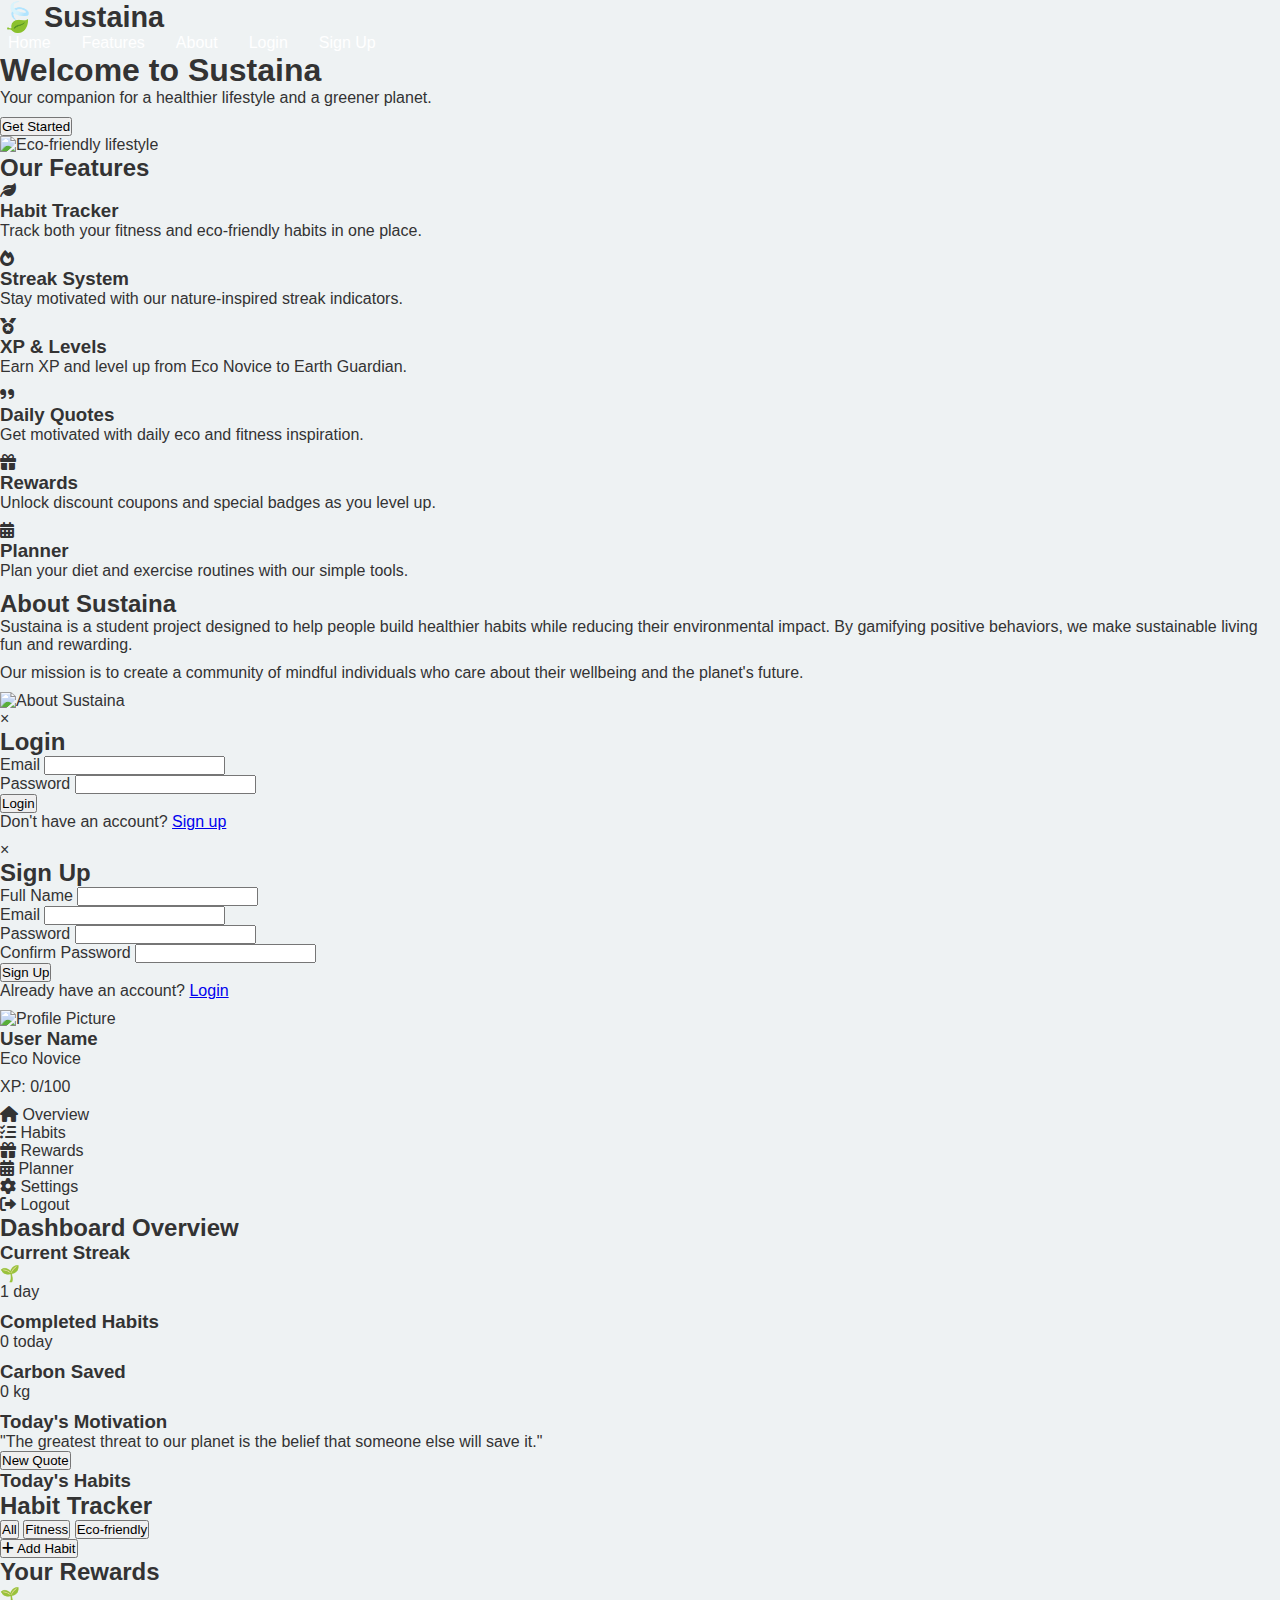
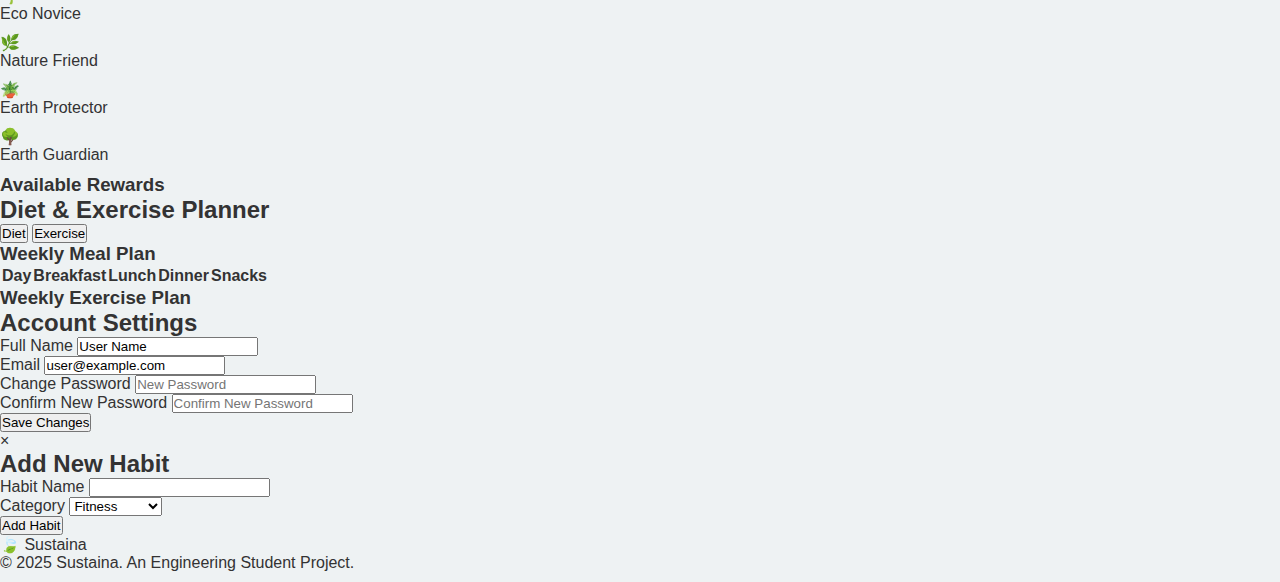
==== commit 172e8042: "Updated HTML codes" ====
--- a/index.html
+++ b/index.html
@@ -3,687 +3,337 @@
 <head>
     <meta charset="UTF-8">
     <meta name="viewport" content="width=device-width, initial-scale=1.0">
-    <title>Sustaina - Eco-Friendly Lifestyle Platform</title>
-    <!-- Font Awesome for icons -->
-    <link rel="stylesheet" href="https://cdnjs.cloudflare.com/ajax/libs/font-awesome/6.4.0/css/all.min.css">
-    <!-- Custom CSS will be linked here -->
+    <title>Sustaina - Eco-Friendly Lifestyle Tracker</title>
     <link rel="stylesheet" href="style.css">
+    <link rel="stylesheet" href="https://cdnjs.cloudflare.com/ajax/libs/font-awesome/6.0.0-beta3/css/all.min.css">
 </head>
 <body>
-    <!-- PRE-LOADER -->
-    <div class="preloader">
-        <div class="loader">
-            <i class="fas fa-leaf fa-spin"></i>
-            <p>Loading Sustaina...</p>
+    <!-- Navigation Bar -->
+    <nav id="navbar">
+        <div class="logo">
+            <span class="leaf">🍃</span> Sustaina
+        </div>
+        <ul class="nav-links">
+            <li><a href="#home">Home</a></li>
+            <li><a href="#features">Features</a></li>
+            <li><a href="#about">About</a></li>
+            <li class="login-btn"><a href="#" id="loginBtn">Login</a></li>
+            <li class="signup-btn"><a href="#" id="signupBtn">Sign Up</a></li>
+        </ul>
+        <div class="burger">
+            <div class="line1"></div>
+            <div class="line2"></div>
+            <div class="line3"></div>
+        </div>
+    </nav>
+    
+    <!-- Home Section -->
+    <section id="home" class="hero">
+        <div class="hero-text">
+            <h1>Welcome to <span class="highlight">Sustaina</span></h1>
+            <p>Your companion for a healthier lifestyle and a greener planet.</p>
+            <button class="cta-btn" id="getStartedBtn">Get Started</button>
+        </div>
+        <div class="hero-image">
+            <img src="https://via.placeholder.com/500x400" alt="Eco-friendly lifestyle">
+        </div>
+    </section>
+    
+    <!-- Features Section -->
+    <section id="features" class="features">
+        <h2 class="section-title">Our Features</h2>
+        <div class="features-container">
+            <div class="feature-card reveal">
+                <div class="feature-icon"><i class="fas fa-leaf"></i></div>
+                <h3>Habit Tracker</h3>
+                <p>Track both your fitness and eco-friendly habits in one place.</p>
+            </div>
+            <div class="feature-card reveal">
+                <div class="feature-icon"><i class="fas fa-fire"></i></div>
+                <h3>Streak System</h3>
+                <p>Stay motivated with our nature-inspired streak indicators.</p>
+            </div>
+            <div class="feature-card reveal">
+                <div class="feature-icon"><i class="fas fa-medal"></i></div>
+                <h3>XP & Levels</h3>
+                <p>Earn XP and level up from Eco Novice to Earth Guardian.</p>
+            </div>
+            <div class="feature-card reveal">
+                <div class="feature-icon"><i class="fas fa-quote-right"></i></div>
+                <h3>Daily Quotes</h3>
+                <p>Get motivated with daily eco and fitness inspiration.</p>
+            </div>
+            <div class="feature-card reveal">
+                <div class="feature-icon"><i class="fas fa-gift"></i></div>
+                <h3>Rewards</h3>
+                <p>Unlock discount coupons and special badges as you level up.</p>
+            </div>
+            <div class="feature-card reveal">
+                <div class="feature-icon"><i class="fas fa-calendar-alt"></i></div>
+                <h3>Planner</h3>
+                <p>Plan your diet and exercise routines with our simple tools.</p>
+            </div>
+        </div>
+    </section>
+    
+    <!-- About Section -->
+    <section id="about" class="about">
+        <div class="about-text reveal">
+            <h2>About Sustaina</h2>
+            <p>Sustaina is a student project designed to help people build healthier habits while reducing their environmental impact. By gamifying positive behaviors, we make sustainable living fun and rewarding.</p>
+            <p>Our mission is to create a community of mindful individuals who care about their wellbeing and the planet's future.</p>
+        </div>
+        <div class="about-image reveal">
+            <img src="https://via.placeholder.com/400x300" alt="About Sustaina">
+        </div>
+    </section>
+    
+    <!-- Auth Modals -->
+    <div class="modal" id="loginModal">
+        <div class="modal-content">
+            <span class="close-btn">&times;</span>
+            <h2>Login</h2>
+            <form id="loginForm">
+                <div class="form-group">
+                    <label for="loginEmail">Email</label>
+                    <input type="email" id="loginEmail" required>
+                </div>
+                <div class="form-group">
+                    <label for="loginPassword">Password</label>
+                    <input type="password" id="loginPassword" required>
+                </div>
+                <button type="submit" class="submit-btn">Login</button>
+            </form>
+            <p class="switch-form">Don't have an account? <a href="#" id="switchToSignup">Sign up</a></p>
         </div>
     </div>
-
-    <!-- HEADER -->
-    <header id="header">
-        <div class="container">
-            <div class="header-container">
-                <a href="index.html" class="logo">
-                    <i class="fas fa-leaf"></i>
-                    <span>Sustaina</span>
-                </a>
-                <nav>
-                    <ul class="nav-links">
-                        <li><a href="#about">About</a></li>
-                        <li><a href="#features">Features</a></li>
-                        <li><a href="#how-it-works">How It Works</a></li>
-                        <li><a href="#testimonials">Testimonials</a></li>
-                    </ul>
-                    <div class="auth-buttons">
-                        <a href="login.html" class="btn btn-outline">Login</a>
-                        <a href="signup.html" class="btn">Sign Up</a>
-                    </div>
-                    <div class="mobile-toggle">
-                        <i class="fas fa-bars"></i>
-                    </div>
-                </nav>
-            </div>
-        </div>
-    </header>
-
-    <!-- MAIN CONTENT AREA -->
-    <!-- Each page will be its own section in this SPA structure -->
-    <main>
-        <!-- LANDING PAGE SECTIONS -->
-        <section id="landing-page" class="page active">
-            <!-- Hero Section -->
-            <section class="hero" id="hero">
-                <div class="container">
-                    <div class="hero-content">
-                        <h1>Live Healthier, <span class="text-accent">Eco-Friendly</span> Life</h1>
-                        <p>Track your eco-friendly habits, improve your health, and earn rewards while making a positive impact on the planet.</p>
-                        <div class="hero-btns">
-                            <a href="signup.html" class="btn btn-accent">Get Started <i class="fas fa-arrow-right"></i></a>
-                            <a href="#how-it-works" class="btn btn-outline">Learn More</a>
+    
+    <div class="modal" id="signupModal">
+        <div class="modal-content">
+            <span class="close-btn">&times;</span>
+            <h2>Sign Up</h2>
+            <form id="signupForm">
+                <div class="form-group">
+                    <label for="signupName">Full Name</label>
+                    <input type="text" id="signupName" required>
+                </div>
+                <div class="form-group">
+                    <label for="signupEmail">Email</label>
+                    <input type="email" id="signupEmail" required>
+                </div>
+                <div class="form-group">
+                    <label for="signupPassword">Password</label>
+                    <input type="password" id="signupPassword" required>
+                </div>
+                <div class="form-group">
+                    <label for="signupConfirmPassword">Confirm Password</label>
+                    <input type="password" id="signupConfirmPassword" required>
+                </div>
+                <button type="submit" class="submit-btn">Sign Up</button>
+            </form>
+            <p class="switch-form">Already have an account? <a href="#" id="switchToLogin">Login</a></p>
+        </div>
+    </div>
+    
+    <!-- Dashboard (initially hidden) -->
+    <div class="dashboard-container" id="dashboard">
+        <div class="sidebar">
+            <div class="user-profile">
+                <div class="profile-img">
+                    <img src="https://via.placeholder.com/100" alt="Profile Picture">
+                </div>
+                <h3 id="username">User Name</h3>
+                <p id="userLevel">Eco Novice</p>
+                <div class="progress-container">
+                    <div class="progress-bar" id="userXPBar"></div>
+                </div>
+                <p id="userXP">XP: 0/100</p>
+            </div>
+            <ul class="dashboard-menu">
+                <li class="active" data-tab="overview"><i class="fas fa-home"></i> Overview</li>
+                <li data-tab="habits"><i class="fas fa-tasks"></i> Habits</li>
+                <li data-tab="rewards"><i class="fas fa-gift"></i> Rewards</li>
+                <li data-tab="planner"><i class="fas fa-calendar-alt"></i> Planner</li>
+                <li data-tab="settings"><i class="fas fa-cog"></i> Settings</li>
+                <li id="logoutBtn"><i class="fas fa-sign-out-alt"></i> Logout</li>
+            </ul>
+        </div>
+        
+        <div class="dashboard-content">
+            <div class="tab-content active" id="overview">
+                <h2>Dashboard Overview</h2>
+                
+                <div class="stats-container">
+                    <div class="stat-card">
+                        <h3>Current Streak</h3>
+                        <div class="streak-icon" id="streakIcon">🌱</div>
+                        <p id="streakCount">1 day</p>
+                    </div>
+                    <div class="stat-card">
+                        <h3>Completed Habits</h3>
+                        <p id="completedHabits">0 today</p>
+                    </div>
+                    <div class="stat-card">
+                        <h3>Carbon Saved</h3>
+                        <p id="carbonSaved">0 kg</p>
+                    </div>
+                </div>
+                
+                <div class="quote-container">
+                    <h3>Today's Motivation</h3>
+                    <blockquote id="dailyQuote">
+                        "The greatest threat to our planet is the belief that someone else will save it."
+                    </blockquote>
+                    <button id="newQuoteBtn" class="small-btn">New Quote</button>
+                </div>
+                
+                <div class="today-habits">
+                    <h3>Today's Habits</h3>
+                    <div id="todayHabitsList" class="habits-list">
+                        <!-- Habits will be dynamically loaded here -->
+                    </div>
+                </div>
+            </div>
+            
+            <div class="tab-content" id="habits">
+                <h2>Habit Tracker</h2>
+                <div class="habits-header">
+                    <div class="habit-categories">
+                        <button class="category-btn active" data-category="all">All</button>
+                        <button class="category-btn" data-category="fitness">Fitness</button>
+                        <button class="category-btn" data-category="eco">Eco-friendly</button>
+                    </div>
+                    <button id="addHabitBtn" class="small-btn"><i class="fas fa-plus"></i> Add Habit</button>
+                </div>
+                
+                <div id="habitsList" class="habits-list">
+                    <!-- Habits will be dynamically loaded here -->
+                </div>
+            </div>
+            
+            <div class="tab-content" id="rewards">
+                <h2>Your Rewards</h2>
+                <div class="levels-progress">
+                    <div class="level-item current" data-level="1">
+                        <div class="level-icon">🌱</div>
+                        <p>Eco Novice</p>
+                    </div>
+                    <div class="level-item" data-level="2">
+                        <div class="level-icon">🌿</div>
+                        <p>Nature Friend</p>
+                    </div>
+                    <div class="level-item" data-level="3">
+                        <div class="level-icon">🪴</div>
+                        <p>Earth Protector</p>
+                    </div>
+                    <div class="level-item" data-level="4">
+                        <div class="level-icon">🌳</div>
+                        <p>Earth Guardian</p>
+                    </div>
+                </div>
+                
+                <div class="rewards-container">
+                    <h3>Available Rewards</h3>
+                    <div id="rewardsList" class="rewards-list">
+                        <!-- Rewards will be dynamically loaded here -->
+                    </div>
+                </div>
+            </div>
+            
+            <div class="tab-content" id="planner">
+                <h2>Diet & Exercise Planner</h2>
+                <div class="planner-tabs">
+                    <button class="planner-tab active" data-planner="diet">Diet</button>
+                    <button class="planner-tab" data-planner="exercise">Exercise</button>
+                </div>
+                
+                <div class="planner-content active" id="dietPlanner">
+                    <div class="meal-plan">
+                        <h3>Weekly Meal Plan</h3>
+                        <table class="meal-table">
+                            <thead>
+                                <tr>
+                                    <th>Day</th>
+                                    <th>Breakfast</th>
+                                    <th>Lunch</th>
+                                    <th>Dinner</th>
+                                    <th>Snacks</th>
+                                </tr>
+                            </thead>
+                            <tbody id="mealPlanTable">
+                                <!-- Meal plan will be dynamically loaded here -->
+                            </tbody>
+                        </table>
+                    </div>
+                </div>
+                
+                <div class="planner-content" id="exercisePlanner">
+                    <div class="exercise-plan">
+                        <h3>Weekly Exercise Plan</h3>
+                        <div id="exercisePlanCards" class="exercise-cards">
+                            <!-- Exercise plan will be dynamically loaded here -->
                         </div>
                     </div>
                 </div>
-                <img src="https://api.dicebear.com/7.x/shapes/svg?seed=eco-earth&backgroundColor=71C2BD" alt="Eco-Friendly Lifestyle" class="hero-image">
-                <div class="scroll-indicator">
-                    <i class="fas fa-chevron-down"></i>
-                </div>
-            </section>
-
-            <!-- About Section -->
-            <section class="section" id="about">
-                <div class="container">
-                    <div class="section-title">
-                        <h2>About Sustaina</h2>
-                        <p>Your companion for a healthier lifestyle and a greener planet.</p>
-                    </div>
-                    <div class="about-content">
-                        <div class="about-image">
-                            <img src="https://api.dicebear.com/7.x/shapes/svg?seed=sustaina&backgroundColor=93D482" alt="About Sustaina">
-                        </div>
-                        <div class="about-text">
-                            <h3>Your Path to a Sustainable Lifestyle</h3>
-                            <p>Sustaina is a comprehensive platform designed to help you adopt and maintain eco-friendly habits while improving your health and well-being.</p>
-                            <p>Our mission is to make sustainable living accessible, rewarding, and fun for everyone.</p>
-                            <div class="about-stats">
-                                <div class="stat">
-                                    <h4>10K+</h4>
-                                    <p>Active Users</p>
-                                </div>
-                                <div class="stat">
-                                    <h4>50K+</h4>
-                                    <p>Habits Tracked</p>
-                                </div>
-                                <div class="stat">
-                                    <h4>100K+</h4>
-                                    <p>Trees Planted</p>
-                                </div>
-                            </div>
-                        </div>
-                    </div>
-                </div>
-            </section>
+            </div>
             
-            <!-- Features Section -->
-            <section class="section" id="features">
-                <div class="container">
-                    <div class="section-title">
-                        <h2>Key Features</h2>
-                        <p>Discover the tools that will help you transform your lifestyle.</p>
-                    </div>
-                    <div class="features-grid">
-                        <div class="feature-card" data-aos="fade-up">
-                            <div class="feature-icon">
-                                <i class="fas fa-leaf"></i>
-                            </div>
-                            <h3>Habit Tracking</h3>
-                            <p>Track daily eco-friendly and health habits with our intuitive system.</p>
-                        </div>
-                        <div class="feature-card" data-aos="fade-up" data-aos-delay="100">
-                            <div class="feature-icon">
-                                <i class="fas fa-fire"></i>
-                            </div>
-                            <h3>Streak System</h3>
-                            <p>Build consistency with our motivating streak tracker and emoji indicators.</p>
-                        </div>
-                        <div class="feature-card" data-aos="fade-up" data-aos-delay="200">
-                            <div class="feature-icon">
-                                <i class="fas fa-award"></i>
-                            </div>
-                            <h3>XP & Levels</h3>
-                            <p>Earn experience points and progress through eco-levels as you grow.</p>
-                        </div>
-                        <div class="feature-card" data-aos="fade-up" data-aos-delay="300">
-                            <div class="feature-icon">
-                                <i class="fas fa-gift"></i>
-                            </div>
-                            <h3>Rewards</h3>
-                            <p>Get exclusive discounts and offers for your sustainable choices.</p>
-                        </div>
-                        <div class="feature-card" data-aos="fade-up" data-aos-delay="400">
-                            <div class="feature-icon">
-                                <i class="fas fa-utensils"></i>
-                            </div>
-                            <h3>Diet Planner</h3>
-                            <p>Access personalized eco-friendly meal plans and recipe suggestions.</p>
-                        </div>
-                        <div class="feature-card" data-aos="fade-up" data-aos-delay="500">
-                            <div class="feature-icon">
-                                <i class="fas fa-dumbbell"></i>
-                            </div>
-                            <h3>Exercise Guide</h3>
-                            <p>Follow our energy-efficient workout routines for better health.</p>
-                        </div>
-                    </div>
-                </div>
-            </section>
-
-            <!-- How It Works Section -->
-            <section class="section" id="how-it-works">
-                <div class="container">
-                    <div class="section-title">
-                        <h2>How It Works</h2>
-                        <p>Get started with Sustaina in just a few simple steps.</p>
-                    </div>
-                    <div class="steps">
-                        <div class="step" data-aos="fade-right">
-                            <div class="step-number">1</div>
-                            <div class="step-content">
-                                <h3>Create Your Account</h3>
-                                <p>Sign up and set up your profile with your sustainable living goals.</p>
-                            </div>
-                        </div>
-                        <div class="step" data-aos="fade-left">
-                            <div class="step-number">2</div>
-                            <div class="step-content">
-                                <h3>Select Your Habits</h3>
-                                <p>Choose from our library of eco-friendly and health habits or create your own.</p>
-                            </div>
-                        </div>
-                        <div class="step" data-aos="fade-right">
-                            <div class="step-number">3</div>
-                            <div class="step-content">
-                                <h3>Track Your Progress</h3>
-                                <p>Check off your daily habits and watch your streaks and XP grow.</p>
-                            </div>
-                        </div>
-                        <div class="step" data-aos="fade-left">
-                            <div class="step-number">4</div>
-                            <div class="step-content">
-                                <h3>Earn Rewards</h3>
-                                <p>Unlock special offers and discounts as you level up your sustainable lifestyle.</p>
-                            </div>
-                        </div>
-                    </div>
-                </div>
-            </section>
-
-            <!-- Testimonials Section -->
-            <section class="section" id="testimonials">
-                <div class="container">
-                    <div class="section-title">
-                        <h2>What Our Users Say</h2>
-                        <p>Hear from people who have transformed their lives with Sustaina.</p>
-                    </div>
-                    <div class="testimonial-slider">
-                        <div class="testimonial-slide active">
-                            <img src="https://api.dicebear.com/7.x/avataaars/svg?seed=Alex" alt="Alex" class="testimonial-avatar">
-                            <p class="testimonial-text">"Sustaina has completely changed how I approach my daily habits. I'm more conscious of my environmental impact and healthier than ever!"</p>
-                            <h4 class="testimonial-author">Alex Johnson</h4>
-                            <p class="testimonial-role">Earth Guardian - 6 months user</p>
-                        </div>
-                        <div class="testimonial-slide">
-                            <img src="https://api.dicebear.com/7.x/avataaars/svg?seed=Priya" alt="Priya" class="testimonial-avatar">
-                            <p class="testimonial-text">"The streak system keeps me motivated, and I love seeing my progress through the eco-levels. Plus, the rewards are actually useful!"</p>
-                            <h4 class="testimonial-author">Priya Sharma</h4>
-                            <p class="testimonial-role">Eco Champion - 1 year user</p>
-                        </div>
-                        <div class="testimonial-slide">
-                            <img src="https://api.dicebear.com/7.x/avataaars/svg?seed=Marcus" alt="Marcus" class="testimonial-avatar">
-                            <p class="testimonial-text">"The diet planner has introduced me to so many sustainable food options I never would have tried otherwise. My health and the planet are both benefiting!"</p>
-                            <h4 class="testimonial-author">Marcus Wilson</h4>
-                            <p class="testimonial-role">Eco Novice - 3 months user</p>
-                        </div>
-                        <div class="testimonial-nav">
-                            <button class="prev-btn"><i class="fas fa-chevron-left"></i></button>
-                            <button class="next-btn"><i class="fas fa-chevron-right"></i></button>
-                        </div>
-                    </div>
-                </div>
-            </section>
-
-            <!-- CTA Section -->
-            <section class="cta" id="cta">
-                <div class="container">
-                    <h2>Start Your Sustainable Journey Today</h2>
-                    <p>Join thousands of people who are making a difference for their health and the planet.</p>
-                    <a href="signup.html" class="btn">Sign Up For Free</a>
-                </div>
-            </section>
-        </section>
-
-        <!-- AUTHENTICATION PAGES -->
-        <!-- Login Page -->
-        <section id="login-page" class="page auth-container">
-            <div class="auth-box">
-                <div class="auth-tabs">
-                    <div class="auth-tab active" data-tab="login">Login</div>
-                    <div class="auth-tab" data-tab="signup">Sign Up</div>
-                </div>
-                <div class="auth-content">
-                    <form id="login-form" class="auth-form">
-                        <div class="form-group">
-                            <label for="login-email">Email</label>
-                            <input type="email" id="login-email" placeholder="your@email.com" required>
-                        </div>
-                        <div class="form-group">
-                            <label for="login-password">Password</label>
-                            <input type="password" id="login-password" placeholder="••••••••" required>
-                        </div>
-                        <div class="form-checkbox">
-                            <input type="checkbox" id="remember-me">
-                            <label for="remember-me">Remember me</label>
-                        </div>
-                        <button type="submit" class="btn auth-btn">Login</button>
-                        <div class="auth-footer">
-                            <p>Forgot your password? <a href="#reset-password">Reset Password</a></p>
-                        </div>
-                    </form>
-                </div>
-            </div>
-        </section>
-
-        <!-- Sign Up Page -->
-        <section id="signup-page" class="page auth-container">
-            <div class="auth-box">
-                <div class="auth-tabs">
-                    <div class="auth-tab" data-tab="login">Login</div>
-                    <div class="auth-tab active" data-tab="signup">Sign Up</div>
-                </div>
-                <div class="auth-content">
-                    <form id="signup-form" class="auth-form">
-                        <div class="form-group">
-                            <label for="signup-name">Full Name</label>
-                            <input type="text" id="signup-name" placeholder="John Doe" required>
-                        </div>
-                        <div class="form-group">
-                            <label for="signup-email">Email</label>
-                            <input type="email" id="signup-email" placeholder="your@email.com" required>
-                        </div>
-                        <div class="form-group">
-                            <label for="signup-password">Password</label>
-                            <input type="password" id="signup-password" placeholder="••••••••" required>
-                        </div>
-                        <div class="form-group">
-                            <label for="signup-confirm">Confirm Password</label>
-                            <input type="password" id="signup-confirm" placeholder="••••••••" required>
-                        </div>
-                        <div class="form-checkbox">
-                            <input type="checkbox" id="terms" required>
-                            <label for="terms">I agree to the <a href="#terms">Terms & Conditions</a></label>
-                        </div>
-                        <button type="submit" class="btn auth-btn">Create Account</button>
-                        <div class="auth-footer">
-                            <p>Already have an account? <a href="login.html">Login</a></p>
-                        </div>
-                    </form>
-                </div>
-            </div>
-        </section>
-
-        <!-- DASHBOARD PAGES -->
-        <!-- Dashboard Main Page -->
-        <section id="dashboard-page" class="page dashboard">
-            <!-- Sidebar Navigation -->
-            <aside class="sidebar">
-                <div class="sidebar-header">
-                    <i class="fas fa-leaf"></i>
-                    <h3>Sustaina</h3>
-                </div>
-                <ul class="sidebar-menu">
-                    <li>
-                        <a href="#dashboard" class="active">
-                            <i class="fas fa-tachometer-alt"></i>
-                            <span>Dashboard</span>
-                        </a>
-                    </li>
-                    <li>
-                        <a href="#habits">
-                            <i class="fas fa-check-circle"></i>
-                            <span>Habits</span>
-                        </a>
-                    </li>
-                    <li>
-                        <a href="#motivation">
-                            <i class="fas fa-lightbulb"></i>
-                            <span>Motivation</span>
-                        </a>
-                    </li>
-                    <li>
-                        <a href="#rewards">
-                            <i class="fas fa-gift"></i>
-                            <span>Rewards</span>
-                        </a>
-                    </li>
-                    <li>
-                        <a href="#diet-plan">
-                            <i class="fas fa-utensils"></i>
-                            <span>Diet Plan</span>
-                        </a>
-                    </li>
-                    <li>
-                        <a href="#exercise">
-                            <i class="fas fa-dumbbell"></i>
-                            <span>Exercise</span>
-                        </a>
-                    </li>
-                    <li>
-                        <a href="#notifications">
-                            <i class="fas fa-bell"></i>
-                            <span>Notifications</span>
-                            <span class="badge">3</span>
-                        </a>
-                    </li>
-                    <li>
-                        <a href="#leaderboard">
-                            <i class="fas fa-trophy"></i>
-                            <span>Leaderboard</span>
-                        </a>
-                    </li>
-                    <li>
-                        <a href="#settings">
-                            <i class="fas fa-cog"></i>
-                            <span>Settings</span>
-                        </a>
-                    </li>
-                    <li>
-                        <a href="#help">
-                            <i class="fas fa-question-circle"></i>
-                            <span>Help</span>
-                        </a>
-                    </li>
-                    <li>
-                        <a href="index.html" class="logout">
-                            <i class="fas fa-sign-out-alt"></i>
-                            <span>Logout</span>
-                        </a>
-                    </li>
-                </ul>
-            </aside>
-
-            <!-- Main Dashboard Content -->
-            <div class="main-content">
-                <div class="dashboard-header">
-                    <h2 class="dashboard-title">Welcome back, <span class="user-name">Emily</span>!</h2>
-                    <p class="dashboard-subtitle">Here's your sustainability progress for today.</p>
-                </div>
-
-                <!-- Stats Overview -->
-                <div class="stats-grid">
-                    <div class="stat-card">
-                        <div class="stat-icon">
-                            <i class="fas fa-calendar-check"></i>
-                        </div>
-                        <div class="stat-info">
-                            <h3>15</h3>
-                            <p>Day Streak</p>
-                        </div>
-                    </div>
-                    <div class="stat-card">
-                        <div class="stat-icon">
-                            <i class="fas fa-star"></i>
-                        </div>
-                        <div class="stat-info">
-                            <h3>760 XP</h3>
-                            <p>Total Experience</p>
-                        </div>
-                    </div>
-                    <div class="stat-card">
-                        <div class="stat-icon">
-                            <i class="fas fa-leaf"></i>
-                        </div>
-                        <div class="stat-info">
-                            <h3>Eco Champion</h3>
-                            <p>Current Level</p>
-                        </div>
-                    </div>
-                    <div class="stat-card">
-                        <div class="stat-icon">
-                            <i class="fas fa-award"></i>
-                        </div>
-                        <div class="stat-info">
-                            <h3>5</h3>
-                            <p>Rewards Available</p>
-                        </div>
-                    </div>
-                </div>
-
-                <!-- Profile Section -->
-                <div class="dashboard-section">
-                    <div class="section-header">
-                        <h3>My Profile</h3>
-                        <a href="#edit-profile" class="btn btn-outline btn-sm">Edit</a>
-                    </div>
-                    <div class="profile-section">
-                        <div class="profile-card">
-                            <img src="https://api.dicebear.com/7.x/avataaars/svg?seed=Emily" alt="User Avatar" class="profile-avatar">
-                            <h3 class="profile-name">Emily Chen</h3>
-                            <p class="profile-level">Eco Champion</p>
-                            <div class="progress-container">
-                                <div class="progress-bar">
-                                    <div class="progress-fill" style="width: 65%;"></div>
-                                </div>
-                                <div class="progress-info">
-                                    <span class="progress-level">Level 8</span>
-                                    <span class="progress-xp">760/1000 XP</span>
-                                </div>
-                            </div>
-                            <div class="profile-stats">
-                                <div class="profile-stat">
-                                    <h4>15</h4>
-                                    <p>Current Streak</p>
-                                </div>
-                                <div class="profile-stat">
-                                    <h4>42</h4>
-                                    <p>Habits Completed</p>
-                                </div>
-                            </div>
-                        </div>
-                        <div class="level-journey">
-                            <h3>Your Eco Journey</h3>
-                            <div class="journey-path">
-                                <div class="journey-step completed">
-                                    <div class="journey-icon">
-                                        <i class="fas fa-seedling"></i>
-                                    </div>
-                                    <div class="journey-info">
-                                        <h4>Eco Novice</h4>
-                                        <p>0-500 XP</p>
-                                    </div>
-                                </div>
-                                <div class="journey-step active">
-                                    <div class="journey-icon">
-                                        <i class="fas fa-leaf"></i>
-                                    </div>
-                                    <div class="journey-info">
-                                        <h4>Eco Champion</h4>
-                                        <p>501-1000 XP</p>
-                                    </div>
-                                </div>
-                                <div class="journey-step">
-                                    <div class="journey-icon">
-                                        <i class="fas fa-tree"></i>
-                                    </div>
-                                    <div class="journey-info">
-                                        <h4>Earth Guardian</h4>
-                                        <p>1001+ XP</p>
-                                    </div>
-                                </div>
-                            </div>
-                        </div>
-                    </div>
-                </div>
-
-                <!-- Daily Habits Section -->
-                <div class="dashboard-section">
-                    <div class="section-header">
-                        <h3>Today's Habits</h3>
-                        <a href="#add-habit" class="btn btn-sm">Add Habit</a>
-                    </div>
-                    <div class="habit-list">
-                        <!-- Eco Habits -->
-                        <div class="habit-item">
-                            <div class="habit-info">
-                                <div class="habit-icon eco">
-                                    <i class="fas fa-recycle"></i>
-                                </div>
-                                <div>
-                                    <h4 class="habit-title">Recycle Today</h4>
-                                    <div class="habit-streak">
-                                        <span class="streak-badge">
-                                            <span>🪴</span> 
-                                            <span>12 days</span>
-                                        </span>
-                                    </div>
-                                </div>
-                            </div>
-                            <div class="habit-actions">
-                                <div class="habit-check checked">
-                                    <i class="fas fa-check"></i>
-                                </div>
-                            </div>
-                        </div>
-                        <div class="habit-item">
-                            <div class="habit-info">
-                                <div class="habit-icon eco">
-                                    <i class="fas fa-water"></i>
-                                </div>
-                                <div>
-                                    <h4 class="habit-title">Save Water</h4>
-                                    <div class="habit-streak">
-                                        <span class="streak-badge">
-                                            <span>🌳</span> 
-                                            <span>30+ days</span>
-                                        </span>
-                                    </div>
-                                </div>
-                            </div>
-                            <div class="habit-actions">
-                                <div class="habit-check checked">
-                                    <i class="fas fa-check"></i>
-                                </div>
-                            </div>
-                        </div>
-                        <div class="habit-item">
-                            <div class="habit-info">
-                                <div class="habit-icon eco">
-                                    <i class="fas fa-bolt"></i>
-                                </div>
-                                <div>
-                                    <h4 class="habit-title">Reduce Energy Use</h4>
-                                    <div class="habit-streak">
-                                        <span class="streak-badge">
-                                            <span>🌿</span> 
-                                            <span>5 days</span>
-                                        </span>
-                                    </div>
-                                </div>
-                            </div>
-                            <div class="habit-actions">
-                                <div class="habit-check">
-                                    <i class="fas fa-check"></i>
-                                </div>
-                            </div>
-                        </div>
-
-                        <!-- Health Habits -->
-                        <div class="habit-item">
-                            <div class="habit-info">
-                                <div class="habit-icon health">
-                                    <i class="fas fa-walking"></i>
-                                </div>
-                                <div>
-                                    <h4 class="habit-title">10,000 Steps</h4>
-                                    <div class="habit-streak">
-                                        <span class="streak-badge">
-                                            <span>🪴</span> 
-                                            <span>8 days</span>
-                                        </span>
-                                    </div>
-                                </div>
-                            </div>
-                            <div class="habit-actions">
-                                <div class="habit-check checked">
-                                    <i class="fas fa-check"></i>
-                                </div>
-                            </div>
-                        </div>
-                        <div class="habit-item">
-                            <div class="habit-info">
-                                <div class="habit-icon health">
-                                    <i class="fas fa-apple-alt"></i>
-                                </div>
-                                <div>
-                                    <h4 class="habit-title">Eat Plant-Based Meal</h4>
-                                    <div class="habit-streak">
-                                        <span class="streak-badge">
-                                            <span>🌱</span> 
-                                            <span>New</span>
-                                        </span>
-                                    </div>
-                                </div>
-                            </div>
-                            <div class="habit-actions">
-                                <div class="habit-check">
-                                    <i class="fas fa-check"></i>
-                                </div>
-                            </div>
-                        </div>
-                    </div>
-                </div>
-
-                <!-- Motivation Zone -->
-                <div class="dashboard-section">
-                    <div class="section-header">
-                        <h3>Motivation Zone</h3>
-                        <button class="btn btn-outline btn-sm refresh-quote">Refresh</button>
-                    </div>
-                    <div class="motivation-card">
-                        <i class="fas fa-quote-right quote-icon"></i>
-                        <p class="motivation-text" id="daily-quote">"The greatest threat to our planet is the belief that someone else will save it."</p>
-                        <p class="motivation-author" id="quote-author">Robert Swan</p>
-                        <div class="eco-fact">
-                            <i class="fas fa-lightbulb"></i>
-                            <p id="eco-fact">Replacing one beef-based meal per week with plant-based alternatives can save the equivalent of 331 kg of CO2 annually.</p>
-                        </div>
-                    </div>
-                </div>
-
-                <!-- Rewards Section -->
-                <div class="dashboard-section">
-                    <div class="section-header">
-                        <h3>Available Rewards</h3>
-                        <a href="#all-rewards" class="btn btn-outline btn-sm">View All</a>
-                    </div>
-                    <div class="rewards-grid">
-                        <div class="reward-card">
-                            <div class="reward-header">
-                                <h4>Eco Discount</h4>
-                            </div>
-                            <div class="reward-body">
-                                <h3 class="reward-title">15% Off Bamboo Products</h3>
-                                <p class="reward-description">Get 15% off all bamboo products at EcoStore. Perfect for sustainable kitchen and bathroom essentials.</p>
-                                <div class="reward-meta">
-                                    <div class="reward-cost"><i class="fas fa-leaf"></i> 500 XP</div>
-                                    <div class="reward-expires">Expires in 30 days</div>
-                                </div>
-                            </div>
-                        </div>
-                        <div class="reward-card">
-                            <div class="reward-header">
-                                <h4>Milestone Reward</h4>
-                            </div>
-                            <div class="reward-body">
-                                <h3 class="reward-title">Free Reusable Water Bottle</h3>
-                                <p class="reward-description">Claim your free stainless steel water bottle for completing a 30-day streak.</p>
-                                <div class="reward-meta">
-                                    <div class="reward-cost"><i class="fas fa-leaf"></i> 750 XP</div>
-                                    <div class="reward-expires">Expires in 15 days</div>
-                                </div>
-                            </div>
-                        </div>
-                        <div class="reward-card">
-                            <div class="reward-header">
-                                <h4>Partner Offer</h4>
-                            </div>
-                            <div class="reward-body">
-                                <h3 class="reward-title">20% Off Organic Produce</h3>
-                                <p class="reward-description">Save on your grocery bill at participating local farmer's markets and organic stores.</p>
-                                <div class="reward-meta">
-                                    <div class="reward-cost"><i class="fas fa-leaf"></i> 350 XP</div>
-                                    <div class="reward-expires">Expires in 7 days</div>
-                                </div>
-                            </div>
-                        </div>
-                    </div>
-                </div>
-            </div>
-        </section>+            <div class="tab-content" id="settings">
+                <h2>Account Settings</h2>
+                <form id="settingsForm">
+                    <div class="form-group">
+                        <label for="settingsName">Full Name</label>
+                        <input type="text" id="settingsName" value="User Name">
+                    </div>
+                    <div class="form-group">
+                        <label for="settingsEmail">Email</label>
+                        <input type="email" id="settingsEmail" value="user@example.com">
+                    </div>
+                    <div class="form-group">
+                        <label for="settingsPassword">Change Password</label>
+                        <input type="password" id="settingsPassword" placeholder="New Password">
+                    </div>
+                    <div class="form-group">
+                        <label for="settingsConfirmPassword">Confirm New Password</label>
+                        <input type="password" id="settingsConfirmPassword" placeholder="Confirm New Password">
+                    </div>
+                    <button type="submit" class="submit-btn">Save Changes</button>
+                </form>
+            </div>
+        </div>
+    </div>
+    
+    <!-- Add Habit Modal -->
+    <div class="modal" id="addHabitModal">
+        <div class="modal-content">
+            <span class="close-btn" id="closeAddHabitModal">&times;</span>
+            <h2>Add New Habit</h2>
+            <form id="addHabitForm">
+                <div class="form-group">
+                    <label for="habitName">Habit Name</label>
+                    <input type="text" id="habitName" required>
+                </div>
+                <div class="form-group">
+                    <label for="habitCategory">Category</label>
+                    <select id="habitCategory" required>
+                        <option value="fitness">Fitness</option>
+                        <option value="eco">Eco-friendly</option>
+                    </select>
+                </div>
+                <button type="submit" class="submit-btn">Add Habit</button>
+            </form>
+        </div>
+    </div>
+    
+    <!-- Footer -->
+    <footer>
+        <div class="footer-content">
+            <div class="footer-logo">
+                <span class="leaf">🍃</span> Sustaina
+            </div>
+            <p>&copy; 2025 Sustaina. An Engineering Student Project.</p>
+        </div>
+    </footer>
+    
+    <script src="script.js"></script>
+</body>
+</html>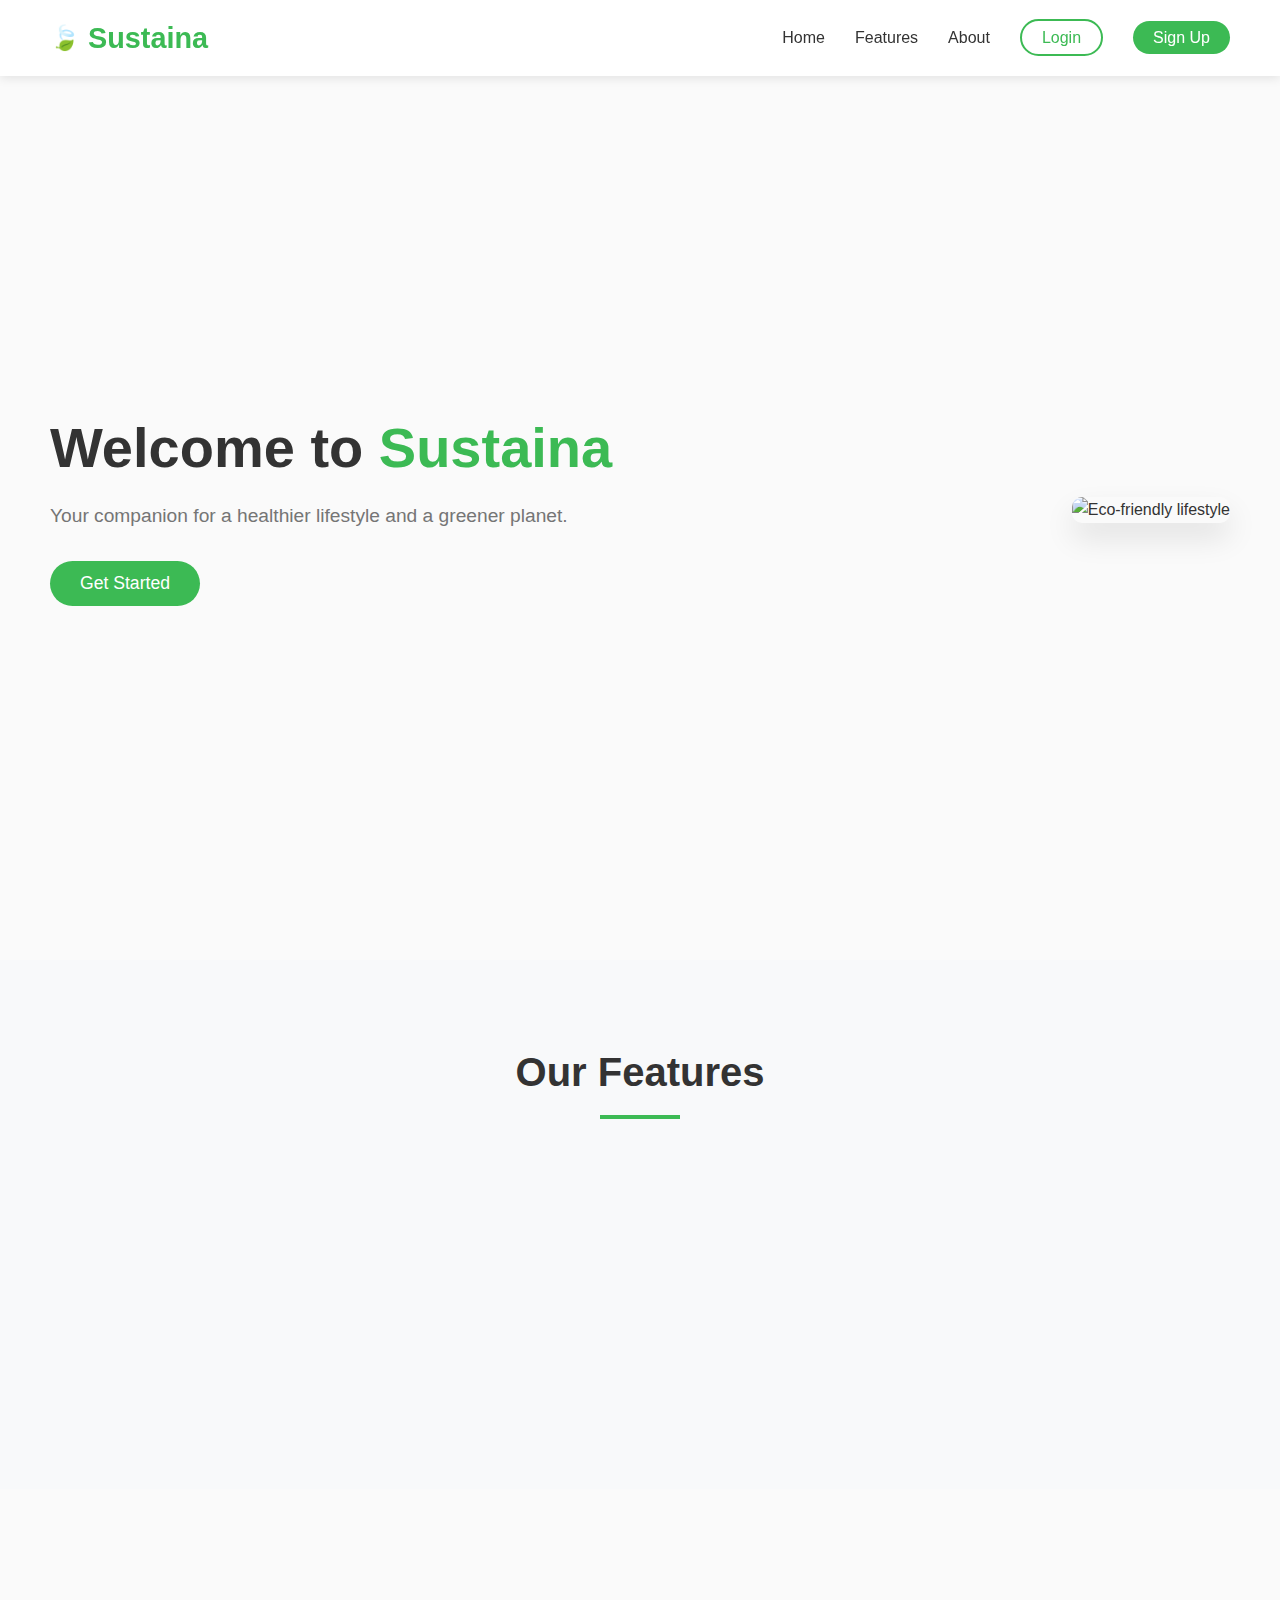
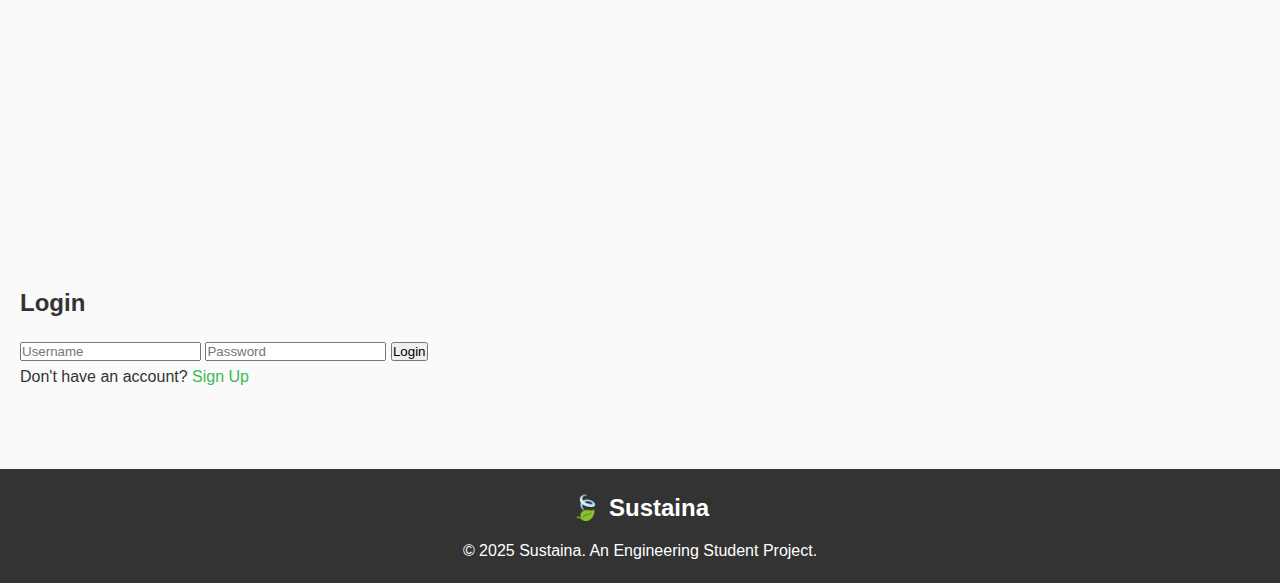
==== commit 8884f278: "Changes in Fixed missing id attributes" ====
--- a/index.html
+++ b/index.html
@@ -35,7 +35,7 @@
             <button class="cta-btn" id="getStartedBtn">Get Started</button>
         </div>
         <div class="hero-image">
-            <img src="https://via.placeholder.com/500x400" alt="Eco-friendly lifestyle">
+            <img src="images/eco-friendly-lifestyle.jpg" alt="Eco-friendly lifestyle">
         </div>
     </section>
     
@@ -58,21 +58,6 @@
                 <h3>XP & Levels</h3>
                 <p>Earn XP and level up from Eco Novice to Earth Guardian.</p>
             </div>
-            <div class="feature-card reveal">
-                <div class="feature-icon"><i class="fas fa-quote-right"></i></div>
-                <h3>Daily Quotes</h3>
-                <p>Get motivated with daily eco and fitness inspiration.</p>
-            </div>
-            <div class="feature-card reveal">
-                <div class="feature-icon"><i class="fas fa-gift"></i></div>
-                <h3>Rewards</h3>
-                <p>Unlock discount coupons and special badges as you level up.</p>
-            </div>
-            <div class="feature-card reveal">
-                <div class="feature-icon"><i class="fas fa-calendar-alt"></i></div>
-                <h3>Planner</h3>
-                <p>Plan your diet and exercise routines with our simple tools.</p>
-            </div>
         </div>
     </section>
     
@@ -80,249 +65,36 @@
     <section id="about" class="about">
         <div class="about-text reveal">
             <h2>About Sustaina</h2>
-            <p>Sustaina is a student project designed to help people build healthier habits while reducing their environmental impact. By gamifying positive behaviors, we make sustainable living fun and rewarding.</p>
-            <p>Our mission is to create a community of mindful individuals who care about their wellbeing and the planet's future.</p>
+            <p>Sustaina is a student project designed to help people build healthier habits while reducing their environmental impact.</p>
         </div>
         <div class="about-image reveal">
-            <img src="https://via.placeholder.com/400x300" alt="About Sustaina">
+            <img src="images/about-sustaina.jpg" alt="About Sustaina">
         </div>
     </section>
     
-    <!-- Auth Modals -->
-    <div class="modal" id="loginModal">
-        <div class="modal-content">
-            <span class="close-btn">&times;</span>
+    <!-- Login and Signup Section -->
+    <section id="auth-section" class="auth-container">
+        <div id="loginForm" class="auth-form">
             <h2>Login</h2>
-            <form id="loginForm">
-                <div class="form-group">
-                    <label for="loginEmail">Email</label>
-                    <input type="email" id="loginEmail" required>
-                </div>
-                <div class="form-group">
-                    <label for="loginPassword">Password</label>
-                    <input type="password" id="loginPassword" required>
-                </div>
-                <button type="submit" class="submit-btn">Login</button>
+            <form>
+                <input type="text" id="login-username" placeholder="Username" required>
+                <input type="password" id="login-password" placeholder="Password" required>
+                <button type="submit" id="login-btn">Login</button>
             </form>
-            <p class="switch-form">Don't have an account? <a href="#" id="switchToSignup">Sign up</a></p>
+            <p>Don't have an account? <a href="#" id="signup-toggle">Sign Up</a></p>
         </div>
-    </div>
-    
-    <div class="modal" id="signupModal">
-        <div class="modal-content">
-            <span class="close-btn">&times;</span>
+        <div id="signupForm" class="auth-form" style="display: none;">
             <h2>Sign Up</h2>
-            <form id="signupForm">
-                <div class="form-group">
-                    <label for="signupName">Full Name</label>
-                    <input type="text" id="signupName" required>
-                </div>
-                <div class="form-group">
-                    <label for="signupEmail">Email</label>
-                    <input type="email" id="signupEmail" required>
-                </div>
-                <div class="form-group">
-                    <label for="signupPassword">Password</label>
-                    <input type="password" id="signupPassword" required>
-                </div>
-                <div class="form-group">
-                    <label for="signupConfirmPassword">Confirm Password</label>
-                    <input type="password" id="signupConfirmPassword" required>
-                </div>
-                <button type="submit" class="submit-btn">Sign Up</button>
+            <form>
+                <input type="text" id="signup-username" placeholder="Username" required>
+                <input type="email" id="signup-email" placeholder="Email" required>
+                <input type="password" id="signup-password" placeholder="Password" required>
+                <input type="password" id="signup-confirm" placeholder="Confirm Password" required>
+                <button type="submit" id="signup-btn">Sign Up</button>
             </form>
-            <p class="switch-form">Already have an account? <a href="#" id="switchToLogin">Login</a></p>
+            <p>Already have an account? <a href="#" id="login-toggle">Login</a></p>
         </div>
-    </div>
-    
-    <!-- Dashboard (initially hidden) -->
-    <div class="dashboard-container" id="dashboard">
-        <div class="sidebar">
-            <div class="user-profile">
-                <div class="profile-img">
-                    <img src="https://via.placeholder.com/100" alt="Profile Picture">
-                </div>
-                <h3 id="username">User Name</h3>
-                <p id="userLevel">Eco Novice</p>
-                <div class="progress-container">
-                    <div class="progress-bar" id="userXPBar"></div>
-                </div>
-                <p id="userXP">XP: 0/100</p>
-            </div>
-            <ul class="dashboard-menu">
-                <li class="active" data-tab="overview"><i class="fas fa-home"></i> Overview</li>
-                <li data-tab="habits"><i class="fas fa-tasks"></i> Habits</li>
-                <li data-tab="rewards"><i class="fas fa-gift"></i> Rewards</li>
-                <li data-tab="planner"><i class="fas fa-calendar-alt"></i> Planner</li>
-                <li data-tab="settings"><i class="fas fa-cog"></i> Settings</li>
-                <li id="logoutBtn"><i class="fas fa-sign-out-alt"></i> Logout</li>
-            </ul>
-        </div>
-        
-        <div class="dashboard-content">
-            <div class="tab-content active" id="overview">
-                <h2>Dashboard Overview</h2>
-                
-                <div class="stats-container">
-                    <div class="stat-card">
-                        <h3>Current Streak</h3>
-                        <div class="streak-icon" id="streakIcon">🌱</div>
-                        <p id="streakCount">1 day</p>
-                    </div>
-                    <div class="stat-card">
-                        <h3>Completed Habits</h3>
-                        <p id="completedHabits">0 today</p>
-                    </div>
-                    <div class="stat-card">
-                        <h3>Carbon Saved</h3>
-                        <p id="carbonSaved">0 kg</p>
-                    </div>
-                </div>
-                
-                <div class="quote-container">
-                    <h3>Today's Motivation</h3>
-                    <blockquote id="dailyQuote">
-                        "The greatest threat to our planet is the belief that someone else will save it."
-                    </blockquote>
-                    <button id="newQuoteBtn" class="small-btn">New Quote</button>
-                </div>
-                
-                <div class="today-habits">
-                    <h3>Today's Habits</h3>
-                    <div id="todayHabitsList" class="habits-list">
-                        <!-- Habits will be dynamically loaded here -->
-                    </div>
-                </div>
-            </div>
-            
-            <div class="tab-content" id="habits">
-                <h2>Habit Tracker</h2>
-                <div class="habits-header">
-                    <div class="habit-categories">
-                        <button class="category-btn active" data-category="all">All</button>
-                        <button class="category-btn" data-category="fitness">Fitness</button>
-                        <button class="category-btn" data-category="eco">Eco-friendly</button>
-                    </div>
-                    <button id="addHabitBtn" class="small-btn"><i class="fas fa-plus"></i> Add Habit</button>
-                </div>
-                
-                <div id="habitsList" class="habits-list">
-                    <!-- Habits will be dynamically loaded here -->
-                </div>
-            </div>
-            
-            <div class="tab-content" id="rewards">
-                <h2>Your Rewards</h2>
-                <div class="levels-progress">
-                    <div class="level-item current" data-level="1">
-                        <div class="level-icon">🌱</div>
-                        <p>Eco Novice</p>
-                    </div>
-                    <div class="level-item" data-level="2">
-                        <div class="level-icon">🌿</div>
-                        <p>Nature Friend</p>
-                    </div>
-                    <div class="level-item" data-level="3">
-                        <div class="level-icon">🪴</div>
-                        <p>Earth Protector</p>
-                    </div>
-                    <div class="level-item" data-level="4">
-                        <div class="level-icon">🌳</div>
-                        <p>Earth Guardian</p>
-                    </div>
-                </div>
-                
-                <div class="rewards-container">
-                    <h3>Available Rewards</h3>
-                    <div id="rewardsList" class="rewards-list">
-                        <!-- Rewards will be dynamically loaded here -->
-                    </div>
-                </div>
-            </div>
-            
-            <div class="tab-content" id="planner">
-                <h2>Diet & Exercise Planner</h2>
-                <div class="planner-tabs">
-                    <button class="planner-tab active" data-planner="diet">Diet</button>
-                    <button class="planner-tab" data-planner="exercise">Exercise</button>
-                </div>
-                
-                <div class="planner-content active" id="dietPlanner">
-                    <div class="meal-plan">
-                        <h3>Weekly Meal Plan</h3>
-                        <table class="meal-table">
-                            <thead>
-                                <tr>
-                                    <th>Day</th>
-                                    <th>Breakfast</th>
-                                    <th>Lunch</th>
-                                    <th>Dinner</th>
-                                    <th>Snacks</th>
-                                </tr>
-                            </thead>
-                            <tbody id="mealPlanTable">
-                                <!-- Meal plan will be dynamically loaded here -->
-                            </tbody>
-                        </table>
-                    </div>
-                </div>
-                
-                <div class="planner-content" id="exercisePlanner">
-                    <div class="exercise-plan">
-                        <h3>Weekly Exercise Plan</h3>
-                        <div id="exercisePlanCards" class="exercise-cards">
-                            <!-- Exercise plan will be dynamically loaded here -->
-                        </div>
-                    </div>
-                </div>
-            </div>
-            
-            <div class="tab-content" id="settings">
-                <h2>Account Settings</h2>
-                <form id="settingsForm">
-                    <div class="form-group">
-                        <label for="settingsName">Full Name</label>
-                        <input type="text" id="settingsName" value="User Name">
-                    </div>
-                    <div class="form-group">
-                        <label for="settingsEmail">Email</label>
-                        <input type="email" id="settingsEmail" value="user@example.com">
-                    </div>
-                    <div class="form-group">
-                        <label for="settingsPassword">Change Password</label>
-                        <input type="password" id="settingsPassword" placeholder="New Password">
-                    </div>
-                    <div class="form-group">
-                        <label for="settingsConfirmPassword">Confirm New Password</label>
-                        <input type="password" id="settingsConfirmPassword" placeholder="Confirm New Password">
-                    </div>
-                    <button type="submit" class="submit-btn">Save Changes</button>
-                </form>
-            </div>
-        </div>
-    </div>
-    
-    <!-- Add Habit Modal -->
-    <div class="modal" id="addHabitModal">
-        <div class="modal-content">
-            <span class="close-btn" id="closeAddHabitModal">&times;</span>
-            <h2>Add New Habit</h2>
-            <form id="addHabitForm">
-                <div class="form-group">
-                    <label for="habitName">Habit Name</label>
-                    <input type="text" id="habitName" required>
-                </div>
-                <div class="form-group">
-                    <label for="habitCategory">Category</label>
-                    <select id="habitCategory" required>
-                        <option value="fitness">Fitness</option>
-                        <option value="eco">Eco-friendly</option>
-                    </select>
-                </div>
-                <button type="submit" class="submit-btn">Add Habit</button>
-            </form>
-        </div>
-    </div>
+    </section>
     
     <!-- Footer -->
     <footer>
--- a/style.css
+++ b/style.css
@@ -1,124 +1,1079 @@
-* {
-    box-sizing: border-box;
+/* Sustaina - Eco-friendly Lifestyle Tracker CSS
+   Engineering Student Project */
+
+/* --- Base Styles --- */
+:root {
+    --primary: #3cba54;
+    --primary-light: #82d996;
+    --primary-dark: #2a8c3b;
+    --secondary: #4285f4;
+    --accent: #fbbc05;
+    --dark: #333333;
+    --light: #f8f9fa;
+    --gray: #757575;
+    --light-gray: #eeeeee;
+  }
+  
+  * {
     margin: 0;
     padding: 0;
-  }
+    box-sizing: border-box;
+    font-family: 'Segoe UI', Tahoma, Geneva, Verdana, sans-serif;
+  }
+  
+  html {
+    scroll-behavior: smooth;
+  }
+  
   body {
-    font-family: 'Segoe UI', sans-serif;
-    background: #eef2f3;
-    color: #333;
-  }
-  
-  /* Header */
-  header {
-    background: #27ae60;
-    color: #fff;
+    background-color: #fafafa;
+    color: var(--dark);
+    line-height: 1.6;
+  }
+  
+  h1, h2, h3, h4 {
+    color: var(--dark);
+    margin-bottom: 1rem;
+  }
+  
+  a {
+    text-decoration: none;
+    color: var(--primary);
+    transition: color 0.3s ease;
+  }
+  
+  a:hover {
+    color: var(--primary-dark);
+  }
+  
+  button {
+    cursor: pointer;
+  }
+  
+  section {
+    padding: 80px 20px;
+  }
+  
+  .section-title {
+    text-align: center;
+    font-size: 2.5rem;
+    margin-bottom: 50px;
+    position: relative;
+  }
+  
+  .section-title:after {
+    content: '';
+    position: absolute;
+    bottom: -15px;
+    left: 50%;
+    transform: translateX(-50%);
+    width: 80px;
+    height: 4px;
+    background-color: var(--primary);
+  }
+  
+  .highlight {
+    color: var(--primary);
+  }
+  
+  /* --- Navigation --- */
+  #navbar {
     display: flex;
     justify-content: space-between;
     align-items: center;
-    padding: 10px 20px;
-    box-shadow: 0 2px 5px rgba(0,0,0,0.1);
-  }
+    padding: 15px 50px;
+    background-color: white;
+    box-shadow: 0 2px 10px rgba(0, 0, 0, 0.1);
+    position: fixed;
+    top: 0;
+    width: 100%;
+    z-index: 1000;
+  }
+  
   .logo {
-    font-size: 1.8em;
+    font-size: 1.8rem;
+    font-weight: 700;
+    color: var(--primary);
+    display: flex;
+    align-items: center;
+  }
+  
+  .leaf {
+    margin-right: 8px;
+    font-size: 1.5rem;
+  }
+  
+  .nav-links {
+    display: flex;
+    list-style: none;
+    align-items: center;
+  }
+  
+  .nav-links li {
+    margin-left: 30px;
+  }
+  
+  .nav-links a {
+    color: var(--dark);
+    font-weight: 500;
+    position: relative;
+  }
+  
+  .nav-links a:after {
+    content: '';
+    position: absolute;
+    width: 0;
+    height: 2px;
+    background-color: var(--primary);
+    bottom: -5px;
+    left: 0;
+    transition: width 0.3s ease;
+  }
+  
+  .nav-links a:hover:after {
+    width: 100%;
+  }
+  
+  .nav-links a.active {
+    color: var(--primary-dark);
     font-weight: bold;
   }
-  nav ul {
+  
+  .login-btn a, .signup-btn a {
+    padding: 8px 20px;
+    border-radius: 50px;
+    transition: all 0.3s ease;
+  }
+  
+  .login-btn a {
+    color: var(--primary);
+    border: 2px solid var(--primary);
+  }
+  
+  .login-btn a:hover {
+    background-color: var(--primary-light);
+    color: white;
+  }
+  
+  .signup-btn a {
+    background-color: var(--primary);
+    color: white;
+  }
+  
+  .signup-btn a:hover {
+    background-color: var(--primary-dark);
+  }
+  
+  .burger {
+    display: none;
+    cursor: pointer;
+  }
+  
+  .burger div {
+    width: 25px;
+    height: 3px;
+    background-color: var(--dark);
+    margin: 5px;
+    transition: all 0.3s ease;
+  }
+  
+  /* --- Hero Section --- */
+  .hero {
+    height: 100vh;
+    display: flex;
+    align-items: center;
+    justify-content: space-between;
+    padding: 0 50px;
+    margin-top: 60px;
+  }
+  
+  .hero-text {
+    max-width: 600px;
+  }
+  
+  .hero-text h1 {
+    font-size: 3.5rem;
+    margin-bottom: 20px;
+    line-height: 1.2;
+  }
+  
+  .hero-text p {
+    font-size: 1.2rem;
+    margin-bottom: 30px;
+    color: var(--gray);
+  }
+  
+  .cta-btn {
+    padding: 12px 30px;
+    font-size: 1.1rem;
+    background-color: var(--primary);
+    color: white;
+    border: none;
+    border-radius: 50px;
+    transition: all 0.3s ease;
+  }
+  
+  .cta-btn:hover {
+    background-color: var(--primary-dark);
+    transform: translateY(-3px);
+    box-shadow: 0 10px 20px rgba(0, 0, 0, 0.1);
+  }
+  
+  .hero-image img {
+    max-width: 100%;
+    border-radius: 10px;
+    box-shadow: 0 15px 30px rgba(0, 0, 0, 0.1);
+  }
+  
+  /* --- Features Section --- */
+  .features {
+    background-color: var(--light);
+    text-align: center;
+  }
+  
+  .features-container {
+    display: grid;
+    grid-template-columns: repeat(auto-fit, minmax(300px, 1fr));
+    gap: 30px;
+    margin-top: 50px;
+  }
+  
+  .feature-card {
+    background-color: white;
+    padding: 30px;
+    border-radius: 10px;
+    box-shadow: 0 5px 15px rgba(0, 0, 0, 0.05);
+    transition: transform 0.3s ease, box-shadow 0.3s ease;
+  }
+  
+  .feature-card:hover {
+    transform: translateY(-10px);
+    box-shadow: 0 15px 30px rgba(0, 0, 0, 0.1);
+  }
+  
+  .feature-icon {
+    width: 70px;
+    height: 70px;
+    margin: 0 auto 20px;
+    background-color: var(--primary-light);
+    border-radius: 50%;
+    display: flex;
+    align-items: center;
+    justify-content: center;
+    font-size: 1.8rem;
+    color: white;
+  }
+  
+  .feature-card h3 {
+    font-size: 1.5rem;
+    margin-bottom: 15px;
+  }
+  
+  .feature-card p {
+    color: var(--gray);
+  }
+  
+  /* --- About Section --- */
+  .about {
+    display: flex;
+    align-items: center;
+    justify-content: space-between;
+    gap: 50px;
+  }
+  
+  .about-text {
+    flex: 1;
+  }
+  
+  .about-text h2 {
+    font-size: 2.5rem;
+    margin-bottom: 20px;
+  }
+  
+  .about-text p {
+    margin-bottom: 20px;
+    color: var(--gray);
+  }
+  
+  .about-image {
+    flex: 1;
+  }
+  
+  .about-image img {
+    max-width: 100%;
+    border-radius: 10px;
+    box-shadow: 0 15px 30px rgba(0, 0, 0, 0.1);
+  }
+  
+  /* --- Modal Styles --- */
+  .modal {
+    display: none;
+    position: fixed;
+    z-index: 2000;
+    left: 0;
+    top: 0;
+    width: 100%;
+    height: 100%;
+    overflow: auto;
+    background-color: rgba(0, 0, 0, 0.5);
+    align-items: center;
+    justify-content: center;
+  }
+  
+  .modal-content {
+    background-color: white;
+    margin: auto;
+    padding: 30px;
+    border-radius: 10px;
+    width: 90%;
+    max-width: 500px;
+    position: relative;
+    animation: modalFade 0.3s;
+  }
+  
+  @keyframes modalFade {
+    from {opacity: 0; transform: translateY(-50px);}
+    to {opacity: 1; transform: translateY(0);}
+  }
+  
+  .close-btn {
+    position: absolute;
+    right: 20px;
+    top: 20px;
+    font-size: 24px;
+    cursor: pointer;
+    color: var(--gray);
+    transition: color 0.3s ease;
+  }
+  
+  .close-btn:hover {
+    color: var(--dark);
+  }
+  
+  .modal h2 {
+    margin-bottom: 20px;
+    text-align: center;
+  }
+  
+  .form-group {
+    margin-bottom: 20px;
+  }
+  
+  .form-group label {
+    display: block;
+    margin-bottom: 8px;
+    font-weight: 500;
+  }
+  
+  .form-group input, .form-group select {
+    width: 100%;
+    padding: 12px;
+    border: 1px solid #ddd;
+    border-radius: 5px;
+    font-size: 1rem;
+    transition: border 0.3s ease;
+  }
+  
+  .form-group input:focus, .form-group select:focus {
+    border-color: var(--primary);
+    outline: none;
+  }
+  
+  .submit-btn {
+    width: 100%;
+    padding: 12px;
+    background-color: var(--primary);
+    color: white;
+    border: none;
+    border-radius: 5px;
+    font-size: 1rem;
+    cursor: pointer;
+    transition: background-color 0.3s ease;
+  }
+  
+  .submit-btn:hover {
+    background-color: var(--primary-dark);
+  }
+  
+  .switch-form {
+    margin-top: 20px;
+    text-align: center;
+    font-size: 0.9rem;
+    color: var(--gray);
+  }
+  
+  /* --- Dashboard Styles --- */
+  .dashboard-container {
+    display: none;
+    grid-template-columns: 250px 1fr;
+    min-height: 100vh;
+    padding-top: 60px;
+  }
+  
+  .sidebar {
+    background-color: white;
+    box-shadow: 2px 0 10px rgba(0, 0, 0, 0.05);
+    padding: 20px;
+  }
+  
+  .user-profile {
+    text-align: center;
+    padding-bottom: 20px;
+    border-bottom: 1px solid var(--light-gray);
+    margin-bottom: 20px;
+  }
+  
+  .profile-img {
+    width: 100px;
+    height: 100px;
+    border-radius: 50%;
+    overflow: hidden;
+    margin: 0 auto 15px;
+    border: 4px solid var(--primary-light);
+  }
+  
+  .profile-img img {
+    width: 100%;
+    height: 100%;
+    object-fit: cover;
+  }
+  
+  #username {
+    font-size: 1.3rem;
+    margin-bottom: 5px;
+  }
+  
+  #userLevel {
+    color: var(--primary);
+    font-weight: 600;
+    margin-bottom: 15px;
+  }
+  
+  .progress-container {
+    height: 8px;
+    background-color: var(--light-gray);
+    border-radius: 4px;
+    overflow: hidden;
+    margin-bottom: 8px;
+  }
+  
+  .progress-bar {
+    height: 100%;
+    background-color: var(--primary);
+    width: 30%; /* This will be updated dynamically with JS */
+  }
+  
+  #userXP {
+    font-size: 0.9rem;
+    color: var(--gray);
+  }
+  
+  .dashboard-menu {
     list-style: none;
-    display: flex;
-    gap: 15px;
-  }
-  nav a {
-    color: #fff;
-    text-decoration: none;
-    padding: 5px 8px;
-    border-radius: 4px;
-    transition: background 0.3s;
-  }
-  nav a.active,
-  nav a:hover {
-    background: rgba(255,255,255,0.2);
-  }
-  .badge {
-    background: #e74c3c;
-    border-radius: 50%;
-    padding: 2px 6px;
-    font-size: 0.8em;
-    vertical-align: super;
-  }
-  
-  /* Main Views */
-  main { padding: 20px; }
-  .view {
-    background: #fff;
-    padding: 20px;
-    margin-bottom: 20px;
-    border-radius: 8px;
-    box-shadow: 0 2px 8px rgba(0,0,0,0.1);
-    animation: slideIn 0.5s ease;
-  }
-  
-  /* Cards */
-  .cards {
-    display: flex;
-    gap: 10px;
-    flex-wrap: wrap;
-    margin-bottom: 20px;
-  }
-  .card {
-    flex: 1 1 120px;
-    background: #dff9fb;
-    padding: 15px;
-    border-radius: 5px;
-    text-align: center;
-    font-weight: bold;
-  }
-  
-  /* Habits Buttons */
-  .habits {
-    display: flex;
-    flex-wrap: wrap;
-    gap: 10px;
-    margin-bottom: 20px;
-  }
-  .habit-btn {
-    background: #27ae60;
-    border: none;
-    color: #fff;
-    padding: 10px;
+  }
+  
+  .dashboard-menu li {
+    padding: 12px 15px;
+    margin-bottom: 5px;
     border-radius: 5px;
     cursor: pointer;
-    transition: transform 0.2s;
-  }
-  .habit-btn:hover {
-    transform: translateY(-3px);
-  }
-  
-  /* Buttons */
-  .btn {
-    background: #2980b9;
-    color: #fff;
-    padding: 10px 20px;
+    transition: background-color 0.3s ease;
+    display: flex;
+    align-items: center;
+  }
+  
+  .dashboard-menu li i {
+    margin-right: 10px;
+    width: 20px;
+    text-align: center;
+  }
+  
+  .dashboard-menu li:hover {
+    background-color: var(--light-gray);
+  }
+  
+  .dashboard-menu li.active {
+    background-color: var(--primary);
+    color: white;
+  }
+  
+  #logoutBtn {
+    margin-top: 20px;
+    color: var(--gray);
+  }
+  
+  .dashboard-content {
+    padding: 30px;
+    background-color: var(--light);
+  }
+  
+  .tab-content {
+    display: none;
+  }
+  
+  .tab-content.active {
+    display: block;
+  }
+  
+  .tab-content h2 {
+    margin-bottom: 30px;
+    border-bottom: 2px solid var(--light-gray);
+    padding-bottom: 10px;
+  }
+  
+  /* --- Stats Container --- */
+  .stats-container {
+    display: grid;
+    grid-template-columns: repeat(auto-fit, minmax(200px, 1fr));
+    gap: 20px;
+    margin-bottom: 30px;
+  }
+  
+  .stat-card {
+    background-color: white;
+    padding: 20px;
+    border-radius: 10px;
+    box-shadow: 0 3px 10px rgba(0, 0, 0, 0.05);
+    text-align: center;
+  }
+  
+  .streak-icon {
+    font-size: 3rem;
+    margin: 10px 0;
+  }
+  
+  .stat-card h3 {
+    color: var(--gray);
+    font-size: 1rem;
+    font-weight: 500;
+    margin-bottom: 10px;
+  }
+  
+  .stat-card p {
+    font-size: 1.5rem;
+    font-weight: 700;
+    color: var(--primary);
+  }
+  
+  /* --- Quote Container --- */
+  .quote-container {
+    background-color: white;
+    padding: 20px;
+    border-radius: 10px;
+    box-shadow: 0 3px 10px rgba(0, 0, 0, 0.05);
+    margin-bottom: 30px;
+    text-align: center;
+  }
+  
+  .quote-container h3 {
+    color: var(--gray);
+    font-size: 1rem;
+    font-weight: 500;
+    margin-bottom: 15px;
+  }
+  
+  blockquote {
+    font-style: italic;
+    font-size: 1.2rem;
+    margin-bottom: 15px;
+    position: relative;
+    padding: 0 20px;
+  }
+  
+  blockquote:before, blockquote:after {
+    content: '"';
+    font-size: 2rem;
+    color: var(--primary-light);
+    position: absolute;
+    opacity: 0.3;
+  }
+  
+  blockquote:before {
+    top: -10px;
+    left: 0;
+  }
+  
+  blockquote:after {
+    bottom: -20px;
+    right: 0;
+  }
+  
+  .small-btn {
+    padding: 8px 15px;
+    background-color: var(--light-gray);
+    color: var(--dark);
     border: none;
     border-radius: 5px;
     cursor: pointer;
-    transition: background 0.3s;
-  }
-  .btn:hover {
-    background: #1c5980;
-  }
-  
-  /* Lists */
-  .list {
-    list-style: disc inside;
+    transition: all 0.3s ease;
+  }
+  
+  .small-btn:hover {
+    background-color: var(--primary-light);
+    color: white;
+  }
+  
+  /* --- Habits List --- */
+  .today-habits h3 {
+    margin-bottom: 15px;
+  }
+  
+  .habits-list {
+    display: flex;
+    flex-direction: column;
+    gap: 15px;
+    padding: 20px;
+    background-color: var(--light);
+    border-radius: 10px;
+    box-shadow: 0 5px 15px rgba(0, 0, 0, 0.05);
+  }
+  
+  .habit-item {
+    display: flex;
+    justify-content: space-between;
+    align-items: center;
+    padding: 10px 15px;
+    background-color: white;
+    border-radius: 5px;
+    box-shadow: 0 2px 5px rgba(0, 0, 0, 0.1);
+  }
+  
+  .habit-item.completed {
+    background-color: var(--primary-light);
+    color: white;
+  }
+  
+  .habit-info h4 {
+    margin-bottom: 5px;
+  }
+  
+  .habit-category-tag {
+    display: inline-block;
+    padding: 3px 8px;
+    border-radius: 30px;
+    font-size: 0.7rem;
+    color: white;
+    margin-bottom: 5px;
+  }
+  
+  .fitness {
+    background-color: var(--secondary);
+  }
+  
+  .eco {
+    background-color: var(--primary);
+  }
+  
+  .habit-check {
+    width: 30px;
+    height: 30px;
+    border-radius: 50%;
+    border: 2px solid var(--light-gray);
+    display: flex;
+    align-items: center;
+    justify-content: center;
+    cursor: pointer;
+    transition: all 0.3s ease;
+  }
+  
+  .habit-check.completed {
+    background-color: var(--primary);
+    border-color: var(--primary);
+    color: white;
+  }
+  
+  /* --- Habits Tab --- */
+  .habits-header {
+    display: flex;
+    justify-content: space-between;
+    align-items: center;
+    margin-bottom: 30px;
+  }
+  
+  .habit-categories {
+    display: flex;
+    gap: 10px;
+  }
+  
+  .category-btn {
+    padding: 8px 15px;
+    background-color: var(--light-gray);
+    border: none;
+    border-radius: 5px;
+    cursor: pointer;
+    transition: all 0.3s ease;
+  }
+  
+  .category-btn.active {
+    background-color: var(--primary);
+    color: white;
+  }
+  
+  /* --- Rewards Tab --- */
+  .levels-progress {
+    display: flex;
+    justify-content: space-between;
+    margin-bottom: 50px;
+    position: relative;
+  }
+  
+  .levels-progress:before {
+    content: '';
+    position: absolute;
+    top: 40px;
+    left: 10%;
+    right: 10%;
+    height: 4px;
+    background-color: var(--light-gray);
+    z-index: 1;
+  }
+  
+  .level-item {
+    text-align: center;
+    position: relative;
+    z-index: 2;
+    width: 100px;
+  }
+  
+  .level-icon {
+    width: 60px;
+    height: 60px;
+    margin: 0 auto 10px;
+    background-color: white;
+    border: 4px solid var(--light-gray);
+    border-radius: 50%;
+    display: flex;
+    align-items: center;
+    justify-content: center;
+    font-size: 1.5rem;
+    transition: all 0.3s ease;
+  }
+  
+  .level-item p {
+    font-size: 0.9rem;
+    color: var(--gray);
+  }
+  
+  .level-item.current .level-icon {
+    border-color: var(--primary);
+    box-shadow: 0 0 0 5px var(--primary-light);
+  }
+  
+  .level-item.current p {
+    color: var(--primary);
+    font-weight: 600;
+  }
+  
+  .rewards-container h3 {
+    margin-bottom: 20px;
+  }
+  
+  .rewards-list {
+    display: grid;
+    grid-template-columns: repeat(auto-fill, minmax(250px, 1fr));
+    gap: 20px;
+  }
+  
+  .reward-item {
+    background-color: white;
+    border-radius: 10px;
+    overflow: hidden;
+    box-shadow: 0 3px 10px rgba(0, 0, 0, 0.05);
+    position: relative;
+  }
+  
+  .reward-img {
+    height: 150px;
+    width: 100%;
+    object-fit: cover;
+  }
+  
+  .reward-content {
+    padding: 15px;
+  }
+  
+  .reward-content h4 {
+    margin-bottom: 5px;
+  }
+  
+  .reward-code {
+    background-color: var(--light-gray);
+    padding: 8px;
+    border-radius: 5px;
+    font-family: monospace;
+    margin-top: 10px;
+    text-align: center;
+  }
+  
+  .reward-badge {
+    position: absolute;
+    top: 10px;
+    right: 10px;
+    background-color: var(--accent);
+    color: var(--dark);
+    padding: 5px 10px;
+    border-radius: 30px;
+    font-size: 0.8rem;
+    font-weight: 600;
+  }
+  
+  .locked-overlay {
+    position: absolute;
+    top: 0;
+    left: 0;
+    width: 100%;
+    height: 100%;
+    background-color: rgba(0, 0, 0, 0.5);
+    display: flex;
+    align-items: center;
+    justify-content: center;
+    color: white;
+    font-size: 1.5rem;
+    font-weight: 600;
+  }
+  
+  /* --- Planner Tab --- */
+  .planner-tabs {
+    display: flex;
+    margin-bottom: 30px;
+    border-bottom: 2px solid var(--light-gray);
+  }
+  
+  .planner-tab {
+    padding: 10px 30px;
+    background: none;
+    border: none;
+    font-weight: 500;
+    cursor: pointer;
+    position: relative;
+    transition: all 0.3s ease;
+  }
+  
+  .planner-tab.active {
+    color: var(--primary);
+  }
+  
+  .planner-tab.active:after {
+    content: '';
+    position: absolute;
+    bottom: -2px;
+    left: 0;
+    width: 100%;
+    height: 2px;
+    background-color: var(--primary);
+  }
+  
+  .planner-content {
+    display: none;
+  }
+  
+  .planner-content.active {
+    display: block;
+  }
+  
+  .meal-table {
+    width: 100%;
+    border-collapse: collapse;
+    margin-top: 20px;
+  }
+  
+  .meal-table th, .meal-table td {
+    padding: 10px;
     text-align: left;
-    margin-left: 20px;
-  }
-  p { margin-bottom: 10px; }
-  
-  /* Animations */
-  @keyframes slideIn {
-    from { opacity: 0; transform: translateY(20px); }
-    to { opacity: 1; transform: translateY(0); }
-  }
-  +    border: 1px solid var(--light-gray);
+  }
+  
+  .meal-table th {
+    background-color: var(--primary-light);
+    color: white;
+  }
+  
+  .exercise-cards {
+    display: grid;
+    grid-template-columns: repeat(auto-fill, minmax(250px, 1fr));
+    gap: 20px;
+    margin-top: 20px;
+  }
+  
+  .exercise-card {
+    background-color: white;
+    padding: 20px;
+    border-radius: 10px;
+    box-shadow: 0 3px 10px rgba(0, 0, 0, 0.05);
+  }
+  
+  .exercise-day {
+    font-weight: 600;
+    color: var(--primary);
+    margin-bottom: 10px;
+  }
+  
+  .exercise-list {
+    list-style: none;
+  }
+  
+  .exercise-list li {
+    margin-bottom: 8px;
+    display: flex;
+    align-items: center;
+  }
+  
+  .exercise-list li:before {
+    content: '•';
+    color: var(--primary);
+    font-weight: bold;
+    margin-right: 10px;
+  }
+  
+  /* --- Footer --- */
+  footer {
+    background-color: var(--dark);
+    color: white;
+    padding: 20px 0;
+    text-align: center;
+  }
+  
+  .footer-content {
+    max-width: 1200px;
+    margin: 0 auto;
+    padding: 0 20px;
+  }
+  
+  .footer-logo {
+    font-size: 1.5rem;
+    font-weight: 700;
+    color: white;
+    margin-bottom: 10px;
+    display: flex;
+    align-items: center;
+    justify-content: center;
+  }
+  
+  /* --- Animation Classes --- */
+  .reveal {
+    opacity: 0;
+    transform: translateY(30px);
+    transition: all 1s ease;
+  }
+  
+  .reveal.active {
+    opacity: 1;
+    transform: translateY(0);
+  }
+  
+  /* --- Responsive Styles --- */
+  @media screen and (max-width: 1024px) {
+    .hero {
+      flex-direction: column;
+      text-align: center;
+      padding-top: 100px;
+    }
+    
+    .hero-text {
+      margin-bottom: 50px;
+    }
+    
+    .about {
+      flex-direction: column;
+      text-align: center;
+    }
+    
+    .about-text {
+      margin-bottom: 30px;
+    }
+  }
+  
+  @media screen and (max-width: 768px) {
+    #navbar {
+      padding: 15px 30px;
+    }
+    
+    .nav-links {
+      position: absolute;
+      right: 0;
+      top: 70px;
+      background-color: white;
+      flex-direction: column;
+      width: 100%;
+      align-items: center;
+      padding: 20px 0;
+      box-shadow: 0 5px 10px rgba(0, 0, 0, 0.1);
+      clip-path: circle(0px at 90% -10%);
+      transition: all 0.5s ease-out;
+      pointer-events: none;
+    }
+    
+    .nav-links.active {
+      clip-path: circle(1500px at 90% -10%);
+      pointer-events: all;
+    }
+    
+    .nav-links li {
+      margin: 15px 0;
+    }
+    
+    .burger {
+      display: block;
+    }
+    
+    .dashboard-container {
+      grid-template-columns: 1fr;
+    }
+    
+    .sidebar {
+      display: none;
+    }
+    
+    .sidebar.active {
+      display: block;
+      position: fixed;
+      top: 60px;
+      left: 0;
+      width: 250px;
+      height: calc(100vh - 60px);
+      z-index: 99;
+    }
+    
+    .levels-progress:before {
+      left: 20%;
+      right: 20%;
+    }
+  }
+  
+  @media screen and (max-width: 600px) {
+    .hero-text h1 {
+      font-size: 2.5rem;
+    }
+    
+    .section-title {
+      font-size: 2rem;
+    }
+    
+    .habits-header {
+      flex-direction: column;
+      gap: 15px;
+    }
+    
+    .levels-progress {
+      flex-wrap: wrap;
+      justify-content: center;
+      gap: 30px;
+    }
+    
+    .levels-progress:before {
+      display: none;
+    }
+  }
+  
+  /* --- Mobile Menu Animation --- */
+  .burger.active .line1 {
+    transform: rotate(-45deg) translate(-5px, 6px);
+  }
+  
+  .burger.active .line2 {
+    opacity: 0;
+  }
+  
+  .burger.active .line3 {
+    transform: rotate(45deg) translate(-5px, -6px);
+  }